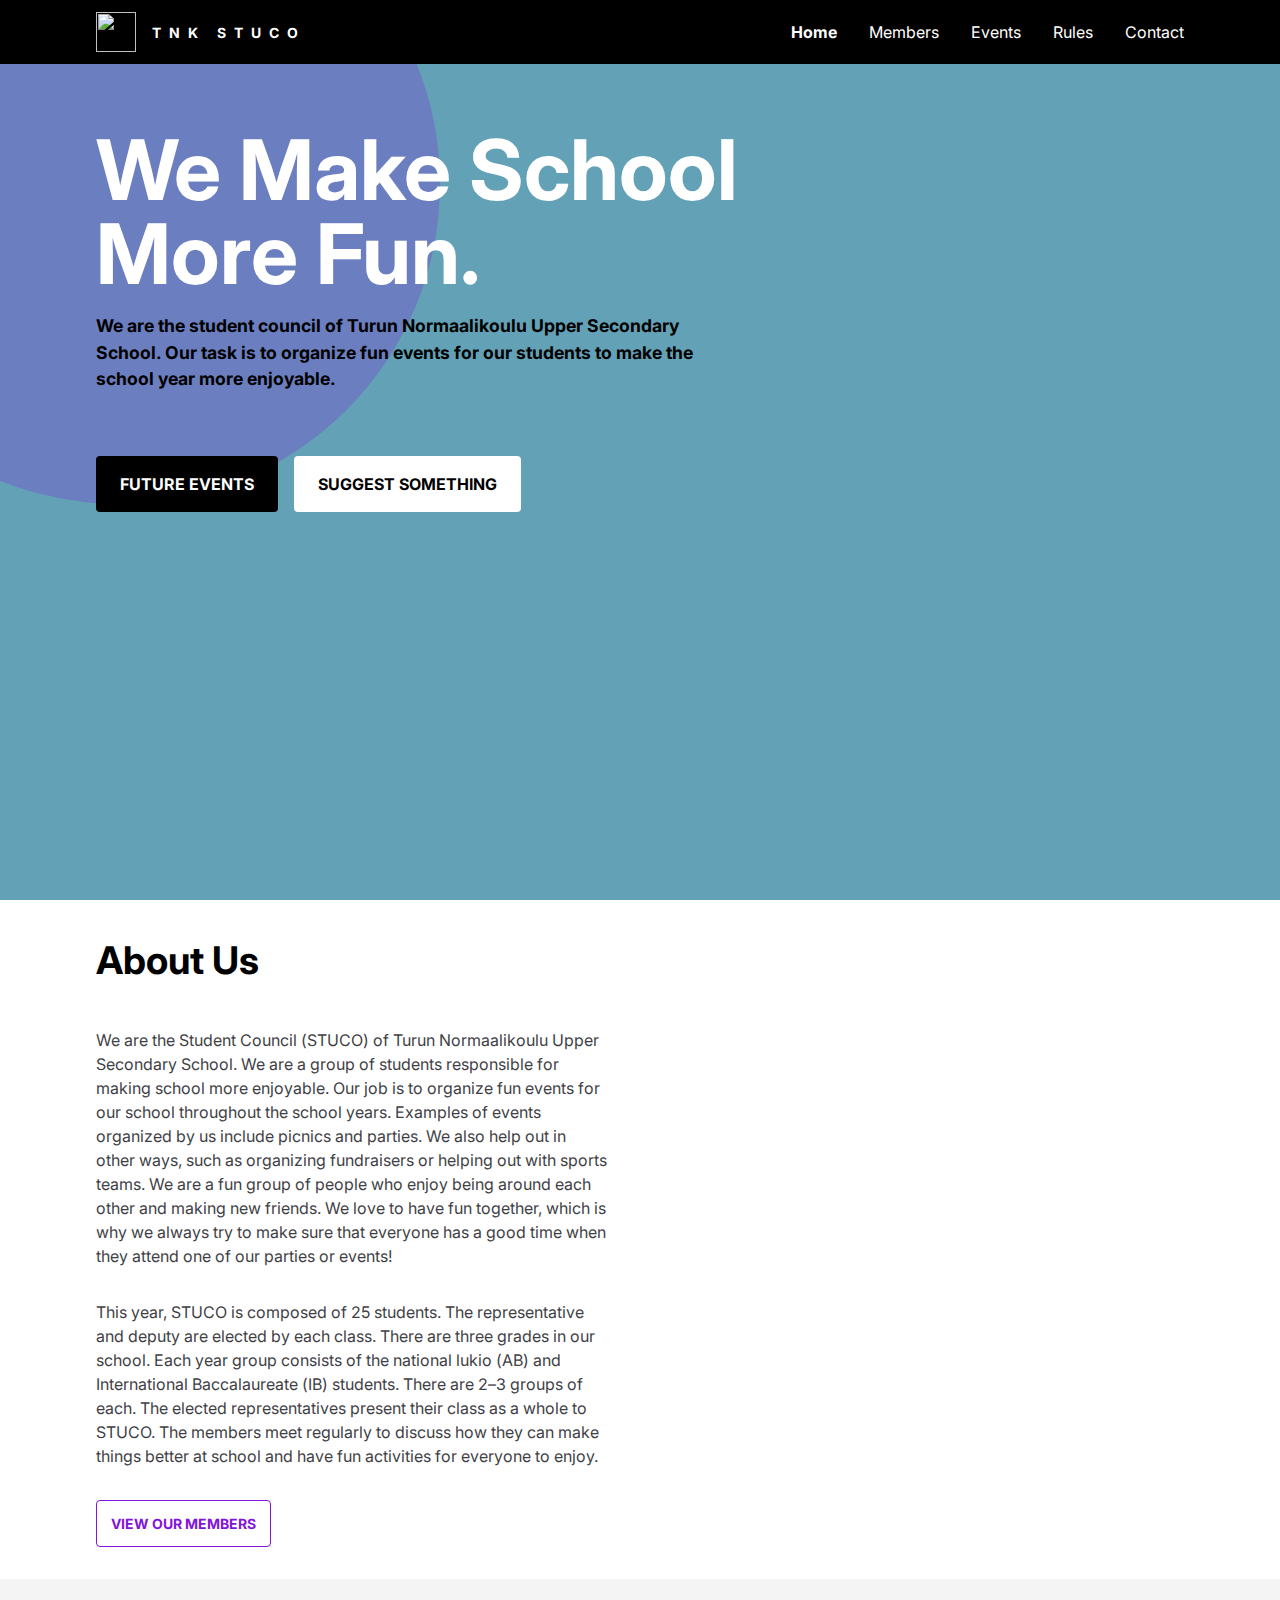
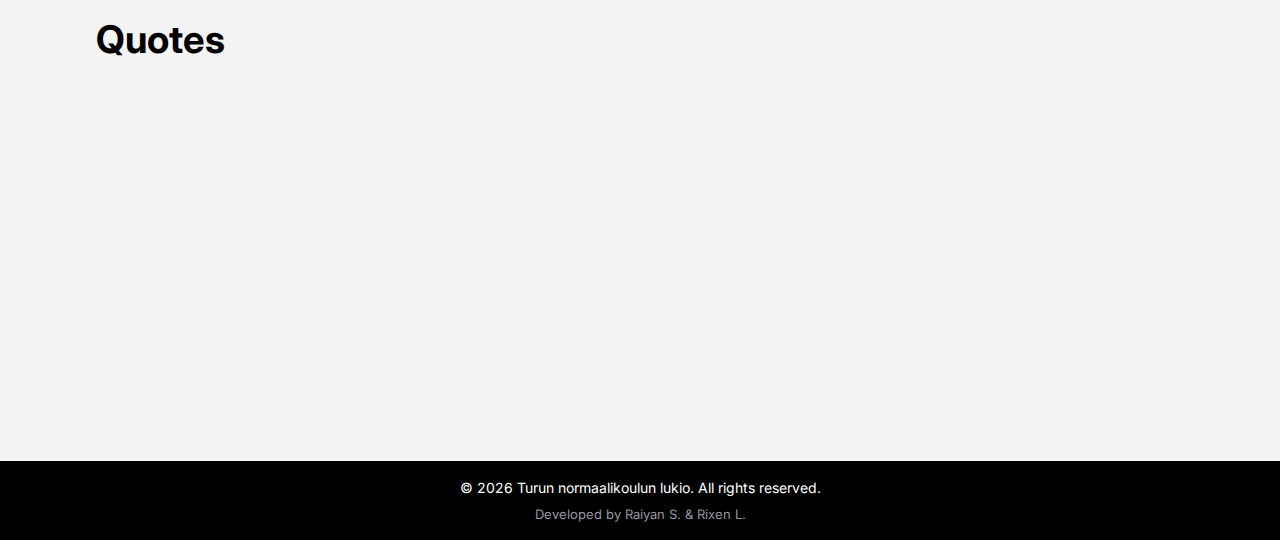
==== index.html @ 32c1a923 "add proper credits" ====
<!DOCTYPE html>
<html lang="en">
  <head>
    <meta charset="UTF-8" />
    <meta http-equiv="X-UA-Compatible" content="IE=edge" />
    <meta name="viewport" content="width=device-width, initial-scale=1.0" />

    <!-- Primary Meta Tags -->
    <title>Home | TNK STUCO</title>
    <meta name="title" content="Home | TNK STUCO" />
    <meta
      name="description"
      content="This is the official website of the student council of Turun normaalikoulu. Here we showcase upcoming events in the school, the members of STUCO, and the entire school as a whole."
    />
    <meta
      name="keywords"
      content="TNK, TNK STUCO, Turun Normaalikoulu, Turun Normaalikoulu STUCO, STUCO, TNK OPKH, TNK STUCO website, TNK website, Turun Normaalikoulu website"
    />

    <!-- Open Graph / Facebook -->
    <meta property="og:type" content="website" />
    <meta property="og:url" content="https://tnk-stuco.netlify.app/" />
    <meta property="og:title" content="Home | TNK STUCO" />
    <meta
      property="og:description"
      content="This is the official website of the student council of Turun normaalikoulu. Here we showcase upcoming events in the school, the members of STUCO, and the entire school as a whole."
    />
    <meta property="og:image" content="/img/hero-background.jpg" />

    <!-- Twitter -->
    <meta property="twitter:card" content="summary_large_image" />
    <meta property="twitter:url" content="https://tnk-stuco.netlify.app/" />
    <meta property="twitter:title" content="Home | TNK STUCO" />
    <meta
      property="twitter:description"
      content="This is the official website of the student council of Turun normaalikoulu. Here we showcase upcoming events in the school, the members of STUCO, and the entire school as a whole."
    />
    <meta property="twitter:image" content="/img/hero-background.jpg" />

    <!-- CSS -->
    <link rel="stylesheet" href="css/stylesheets.css" />

    <!-- Google Font -->
    <link rel="preconnect" href="https://fonts.googleapis.com" />
    <link rel="preconnect" href="https://fonts.gstatic.com" crossorigin />
    <link
      href="https://fonts.googleapis.com/css2?family=Inter:wght@400;700&display=swap"
      rel="stylesheet"
    />

    <!-- JS -->
    <script src="js/script.js" defer></script>
    <script src="js/quotes.js" defer></script>

    <!-- Favicon -->
    <link
      rel="icon"
      href="./img/tnk-logo-light.svg"
      media="(prefers-color-scheme:no-preference)"
    />
    <link
      rel="icon"
      href="./img/tnk-logo.svg"
      media="(prefers-color-scheme:dark)"
    />
    <link
      rel="icon"
      href="/./img/tnk-logo-light.svg"
      media="(prefers-color-scheme:light)"
    />

    <!-- AOS -->
    <link
      rel="preload"
      href="https://unpkg.com/aos@2.3.1/dist/aos.css"
      as="style"
      onload="this.onload=null;this.rel='stylesheet'"
    />
    <noscript>
      <link rel="stylesheet" href="https://unpkg.com/aos@2.3.1/dist/aos.css" />
    </noscript>
  </head>

  <body data-mobile-nav-expanded="false">
    <header class="header">
      <div class="container">
        <div class="header-container">
          <a class="header__logo" href="index.html" aria-label="Home">
            <img
              src="./img/tnk-logo.svg"
              alt=""
              height="40"
              width="40"
              aria-hidden="true"
            />
            TNK STUCO
          </a>
          <nav
            id="primary-nav"
            class="primary-nav"
            aria-label="primary navigation"
          >
            <ul>
              <li>
                <a
                  href="index.html"
                  class="primary-nav__link primary-nav__link--active"
                  aria-current="page"
                  >Home</a
                >
              </li>
              <li>
                <a href="member.html" class="primary-nav__link">Members</a>
              </li>
              <li><a href="event.html" class="primary-nav__link">Events</a></li>
              <li><a href="rule.html" class="primary-nav__link">Rules</a></li>
              <li>
                <a href="contact.html" class="primary-nav__link">Contact</a>
              </li>
            </ul>
          </nav>
          <button
            class="mobile-nav-button"
            id="mobile-nav-button"
            aria-controls="mobile-nav"
            aria-expanded="false"
            tabindex="0"
          >
            <span class="sr-only">Menu</span>
            <img
              src="./img/icons/ic_menu.svg"
              alt=""
              class="mobile-nav-button__open"
              aria-hidden="true"
            />
            <img
              src="./img/icons/ic_close.svg"
              alt=""
              class="mobile-nav-button__close"
              aria-hidden="true"
            />
          </button>
        </div>
      </div>
      <nav
        data-state="closed"
        id="mobile-nav"
        class="mobile-nav"
        aria-label="mobile navigation"
      >
        <div class="container">
          <ul>
            <li>
              <a
                href="index.html"
                class="mobile-nav__link mobile-nav__link--active"
                aria-current="page"
                >Home</a
              >
            </li>
            <li><a href="member.html" class="mobile-nav__link">Members</a></li>
            <li><a href="event.html" class="mobile-nav__link">Events</a></li>
            <li><a href="rule.html" class="mobile-nav__link">Rules</a></li>
            <li><a href="contact.html" class="mobile-nav__link">Contact</a></li>
          </ul>
        </div>
      </nav>
    </header>

    <main class="main">
      <section class="hero-section | section--large">
        <div class="container">
          <div class="hero-container">
            <h1 class="hero__heading">We Make School More Fun.</h1>
            <p class="hero__description">
              We are the student council of Turun Normaalikoulu Upper Secondary
              School. Our task is to organize fun events for our students to
              make the school year more enjoyable.
            </p>
            <div class="hero__cta">
              <a
                href="event.html"
                class="hero__cta-link | button button--large button--neutral-primary"
                >Future Events</a
              ><a
                href="contact.html"
                class="hero__cta-link | button button--large button--neutral-tertiary"
                >Suggest Something</a
              >
            </div>
          </div>
        </div>
      </section>
      <section class="about-section">
        <div class="container">
          <div class="about__container">
            <h2 class="section-heading">About Us</h2>
            <div class="about__content">
              <div class="about__text">
                <p class="about__paragraph">
                  We are the Student Council (STUCO) of Turun Normaalikoulu
                  Upper Secondary School. We are a group of students responsible
                  for making school more enjoyable. Our job is to organize fun
                  events for our school throughout the school years. Examples of
                  events organized by us include picnics and parties. We also
                  help out in other ways, such as organizing fundraisers or
                  helping out with sports teams. We are a fun group of people
                  who enjoy being around each other and making new friends. We
                  love to have fun together, which is why we always try to make
                  sure that everyone has a good time when they attend one of our
                  parties or events!
                </p>
                <p class="about__paragraph">
                  This year, STUCO is composed of 25 students. The
                  representative and deputy are elected by each class. There are
                  three grades in our school. Each year group consists of the
                  national lukio (AB) and International Baccalaureate (IB)
                  students. There are 2–3 groups of each. The elected
                  representatives present their class as a whole to STUCO. The
                  members meet regularly to discuss how they can make things
                  better at school and have fun activities for everyone to
                  enjoy.
                </p>
                <a
                  href="member.html"
                  class="about__link | button button--accent-secondary button--small button--accent-slide-hover button--accent-stroke"
                  >View Our Members</a
                >
              </div>
              <div class="about__image-container" data-aos="fade-up">
                <img
                  class="about__image"
                  src="./img/about-us-photo.jpeg"
                  alt="Some of the STUCO members in the school auditorium"
                />
              </div>
            </div>
          </div>
        </div>
      </section>
      <section class="quotes-section">
        <div class="container">
          <div class="quotes-container">
            <h2 class="section-heading">Quotes</h2>
            <div id="quote-card-container" class="quotes-card-container">
              <!-- Quote Template -->
              <template id="quote-card-template">
                <blockquote
                  id="quote-card"
                  class="quote-card | card"
                  data-aos="fade-up"
                >
                  <p id="quote-content"></p>
                  <cite id="quote-cite" class="quote-cite"></cite>
                </blockquote>
              </template>
            </div>
          </div>
        </div>
      </section>
    </main>

    <footer class="footer">
      <div class="container">
        <div class="footer-container">
          <p id="copyright-text" class="copyright-text">
            © 2022 Turun normaalikoulun lukio. All rights reserved.
          </p>
          <p class="credits-text">Developed by Raiyan S. &amp; Rixen L.</p>
        </div>
      </div>
    </footer>

    <script src="https://unpkg.com/aos@2.3.1/dist/aos.js"></script>
    <script>
      AOS.init({ once: true });
    </script>
  </body>
</html>
---- css/stylesheets.css ----
@charset "UTF-8";
*,
*::before,
*::after {
  box-sizing: border-box;
  margin: 0;
  padding: 0;
}

ul[role=list],
ol[role=list] {
  list-style: none;
}

html:focus-within {
  scroll-behavior: smooth;
}

body {
  min-height: 100vh;
  text-rendering: optimizeSpeed;
  line-height: 1.5;
}

a:not([class]) {
  -webkit-text-decoration-skip: ink;
          text-decoration-skip-ink: auto;
}

img,
picture {
  max-width: 100%;
  display: block;
}

input,
button,
textarea,
select {
  font: inherit;
}

@media (prefers-reduced-motion: reduce) {
  html:focus-within {
    scroll-behavior: auto;
  }
  *,
*::before,
*::after {
    -webkit-animation-duration: 0.01ms !important;
            animation-duration: 0.01ms !important;
    -webkit-animation-iteration-count: 1 !important;
            animation-iteration-count: 1 !important;
    transition-duration: 0.01ms !important;
    scroll-behavior: auto !important;
  }
}
@-webkit-keyframes slidein {
  from {
    transform: translateX(-100%);
  }
  to {
    transform: translateX(0%);
  }
}
@keyframes slidein {
  from {
    transform: translateX(-100%);
  }
  to {
    transform: translateX(0%);
  }
}
@-webkit-keyframes slideout {
  from {
    transform: translateX(0%);
  }
  to {
    transform: translateX(-100%);
  }
}
@keyframes slideout {
  from {
    transform: translateX(0%);
  }
  to {
    transform: translateX(-100%);
  }
}
.sr-only {
  position: absolute;
  width: 1px;
  height: 1px;
  padding: 0;
  margin: -1px;
  overflow: hidden;
  clip: rect(0, 0, 0, 0);
  white-space: nowrap;
  border-width: 0;
}

.button {
  font-weight: 700;
  text-transform: uppercase;
  border-radius: 4px;
  transition: background-color 200ms, color 200ms, box-shadow 200ms ease-in-out;
}

.button--neutral-primary {
  background-color: hsl(0deg, 0%, 0%);
  color: hsl(0deg, 0%, 100%);
}
.button--neutral-primary:hover {
  background-color: #1a1a1a;
}

.button--neutral-secondary {
  background-color: hsl(240deg, 6%, 90%);
  color: hsl(0deg, 0%, 0%);
}
.button--neutral-secondary:hover {
  background-color: #c9c9cf;
}

.button--neutral-tertiary {
  background-color: hsl(0deg, 0%, 100%);
  color: hsl(0deg, 0%, 0%);
}
.button--neutral-tertiary:hover {
  background-color: #e6e6e6;
}

.button--accent-primary {
  background-color: hsl(273deg, 83%, 47%);
  color: hsl(0deg, 0%, 100%);
}
.button--accent-primary:hover {
  background-color: #6610ad;
}

.button--accent-secondary {
  background-color: hsl(0deg, 0%, 100%);
  color: hsl(273deg, 83%, 47%);
}
.button--accent-secondary:hover {
  background-color: hsl(273deg, 83%, 47%);
  color: hsl(0deg, 0%, 100%);
}

.button--large {
  font-size: 1rem;
  padding: 1em 1.5em;
}

.button--small {
  font-size: 0.875rem;
  padding: 0.875em 1em;
}

.button--accent-slide-hover {
  box-shadow: inset 0 0 0 0 hsl(273deg, 83%, 47%);
}
.button--accent-slide-hover:hover {
  background-color: unset;
  box-shadow: inset 12rem 0 0 0 hsl(273deg, 83%, 47%);
}

.button--neutral-stroke {
  border: 1px solid hsl(240deg, 6%, 90%);
}

.button--accent-stroke {
  border: 1px solid hsl(273deg, 83%, 47%);
}

.link {
  color: hsl(194deg, 100%, 25%);
  transition: color 200ms;
}
.link:hover, .link:focus {
  color: #002733;
  text-decoration: underline;
}

.card {
  background-color: hsl(0deg, 0%, 100%);
  border: 1px solid hsl(240deg, 6%, 90%);
  padding: 1rem;
  border-radius: 4px;
}

body {
  display: flex;
  flex-direction: column;
  font-family: "Inter", sans-serif;
}

a {
  text-decoration: none;
  color: unset;
  font-size: 1rem;
}

h1 {
  font-size: clamp(1.95rem, 2.63vw + 1.43rem, 3.8rem);
}

section {
  padding-block: 2em;
}

p {
  font-size: clamp(1rem, 0.18vw + 0.96rem, 1.13rem);
}

.container {
  height: inherit;
  width: min(85%, 1280px);
  margin-inline: auto;
}

.page-heading {
  font-size: clamp(1.95rem, 2.63vw + 1.43rem, 3.8rem);
}

.page-subtitle {
  margin-top: 1rem;
  color: hsl(240deg, 5%, 26%);
  max-width: 50ch;
}

.section-heading {
  margin-bottom: 1em;
  font-size: clamp(1.56rem, 1.38vw + 1.29rem, 2.53rem);
}

.section--large {
  padding-block: 4em;
}

.iframe-container {
  min-height: 100vh;
  width: 100%;
  overflow-x: auto;
}

.iframe {
  width: 100%;
  height: 100vh;
  border: 1px solid hsl(240deg, 6%, 90%);
  border-radius: 4px;
}
.iframe--min-width {
  min-width: 36rem;
}

.header {
  background-color: hsl(0deg, 0%, 0%);
  color: hsl(0deg, 0%, 100%);
  height: 64px;
  position: relative;
}

.header-container {
  height: inherit;
  display: flex;
  justify-content: space-between;
  align-items: center;
}

.header__logo {
  display: flex;
  flex-direction: row;
  gap: 1rem;
  align-items: center;
  font-weight: 700;
  font-size: 0.875rem;
  letter-spacing: 0.5rem;
}
.header__logo img {
  width: 2.5rem;
}

.primary-nav > ul {
  display: flex;
  flex-direction: row;
  gap: 2em;
  list-style: none;
}
.primary-nav > ul .primary-nav__link {
  font-size: 1rem;
}
.primary-nav > ul .primary-nav__link--active {
  font-weight: 700;
}

.mobile-nav-button {
  all: unset;
  display: none;
  padding: 0.25rem;
  justify-content: center;
  align-items: center;
  border-radius: 4px;
  cursor: pointer;
}
.mobile-nav-button img {
  width: 2rem;
  height: 2rem;
}
.mobile-nav-button:hover, .mobile-nav-button:focus {
  background-color: hsla(0deg, 0%, 100%, 0.2);
}

.mobile-nav {
  width: 100%;
  position: absolute;
  left: 0;
  top: 64px;
  z-index: 100;
  background-color: hsl(0deg, 0%, 100%);
  transform: translateX(-100%);
  display: none;
  padding-block: 2rem;
}

.mobile-nav ul {
  display: flex;
  flex-direction: column;
  gap: 2em;
  height: calc(100vh - 64px);
  list-style: none;
  color: hsl(0deg, 0%, 0%);
}
.mobile-nav ul a {
  font-size: clamp(1.56rem, 1.38vw + 1.29rem, 2.53rem);
}
.mobile-nav ul a.mobile-nav__link--active {
  font-weight: 700;
}
.mobile-nav ul a:hover {
  color: hsl(273deg, 83%, 47%);
}

.hero-section {
  background: hsl(194deg, 36%, 55%) url("/img/hero-background.webp") center/cover no-repeat;
  min-height: calc(100vh - 64px);
  position: relative;
  overflow: hidden;
}
.hero-section::before {
  content: "";
  width: max(50%, 600px);
  background-color: hsla(273deg, 83%, 47%, 0.25);
  aspect-ratio: 1/1;
  border-radius: 100%;
  position: absolute;
  inset: -200px;
  z-index: 1;
}
.hero-section * {
  z-index: 10;
  position: relative;
}

.hero__heading {
  max-width: 800px;
  font-size: clamp(2.44rem, 4.65vw + 1.51rem, 5.7rem);
  color: hsl(0deg, 0%, 100%);
  line-height: 1;
}

.hero__description {
  margin-top: 1em;
  font-size: clamp(1rem, 0.18vw + 0.96rem, 1.13rem);
  font-weight: 700;
  max-width: 50ch;
}

.hero__cta {
  display: flex;
  flex-direction: row;
  gap: 1em;
  margin-top: 4em;
  flex-wrap: wrap;
}

.about__content {
  display: flex;
  gap: 4rem;
}
.about__content * {
  flex: 1;
}

.about__paragraph {
  font-size: 1rem;
  color: hsl(240deg, 5%, 26%);
  margin-bottom: 2rem;
}

.about__link {
  display: inline-block;
}

.about__image {
  width: 100%;
  height: 100%;
  -o-object-fit: cover;
     object-fit: cover;
  border-radius: 4px;
  max-height: 30rem;
}

.quotes-section {
  background-color: hsl(240deg, 5%, 96%);
}

.quotes-card-container {
  display: grid;
  gap: 1rem;
  grid-template-columns: repeat(auto-fill, minmax(280px, 1fr));
}

.quote-card {
  display: flex;
  flex-direction: column;
  gap: 2rem;
}
.quote-card p::before {
  content: "“";
}
.quote-card p::after {
  content: "”";
}

.quote-cite {
  display: block;
  margin-top: auto;
  font-size: 0.875rem;
  font-weight: 700;
  color: hsl(273deg, 83%, 47%);
  font-style: normal;
}
.quote-cite::before {
  content: "–";
  margin-right: 4px;
}

.footer {
  margin-top: auto;
  padding: 1rem 0;
  background-color: hsl(0deg, 0%, 0%);
  text-align: center;
}
.footer .copyright-text {
  font-size: 0.875rem;
  color: hsl(0deg, 0%, 100%);
}
.footer .credits-text {
  margin-top: 0.5em;
  font-size: 0.8125rem;
  color: #9797a1;
}

.member-card-container {
  display: flex;
  flex-direction: row;
  gap: 1rem;
  flex-wrap: wrap;
}

.member-card {
  display: flex;
  flex-direction: column;
  gap: 2rem;
  flex-basis: 250px;
  flex-grow: 1;
}
.member-card__top .member-card-role {
  padding: 0.5rem 1rem;
  background-color: #ecdafc;
  font-weight: 700;
  color: hsl(273deg, 83%, 47%);
  font-size: 0.8125rem;
  margin: 1rem -1rem 0 -1rem;
}
.member-card__top .member-card-role:empty {
  display: none;
}
.member-card p {
  margin-top: 0.5rem;
  font-size: 1rem;
}
.member-card__bottom {
  display: flex;
  flex-direction: column;
  gap: 1rem;
  margin-top: auto;
}
.member-card__link {
  display: flex;
  flex-direction: column;
  gap: 0.5rem;
  align-items: flex-start;
}
.member-card__link span {
  font-size: 0.8125rem;
  color: hsl(240deg, 5%, 26%);
}
.member-card__link a {
  font-size: 1rem;
}

.contact-links-container {
  display: flex;
  flex-direction: column;
  gap: 1rem;
}

.contact-link {
  display: flex;
  flex-direction: row;
  gap: 1rem;
  align-items: center;
}
.contact-link a {
  font-size: 1rem;
}

@media only screen and (max-width: 1024px) {
  .about__content {
    display: flex;
    flex-direction: column;
    gap: 2rem;
  }
}
@media only screen and (max-width: 768px) {
  .hero-section::before {
    display: none;
  }
  .primary-nav {
    display: none;
  }
  .mobile-nav-button {
    display: flex;
  }
  .mobile-nav {
    display: block;
  }
  body[data-mobile-nav-expanded=true] {
    overflow: hidden;
  }
  body[data-mobile-nav-expanded=false] {
    overflow: auto;
  }
  body[data-mobile-nav-expanded=true] .mobile-nav-button__open {
    display: none;
  }
  body[data-mobile-nav-expanded=false] .mobile-nav-button__close {
    display: none;
  }
  .mobile-nav {
    display: none;
  }
  .mobile-nav[data-state=opening] {
    -webkit-animation: slidein 500ms ease forwards;
            animation: slidein 500ms ease forwards;
    display: block;
  }
  .mobile-nav[data-state=opened] {
    transform: translateX(0%);
    display: block;
  }
  .mobile-nav[data-state=closing] {
    -webkit-animation: slideout 500ms ease forwards;
            animation: slideout 500ms ease forwards;
    display: block;
  }
  .mobile-nav[data-state=closed] {
    display: none;
  }
  [data-aos-delay] {
    transition-delay: 0ms !important;
  }
}/*# sourceMappingURL=stylesheets.css.map */
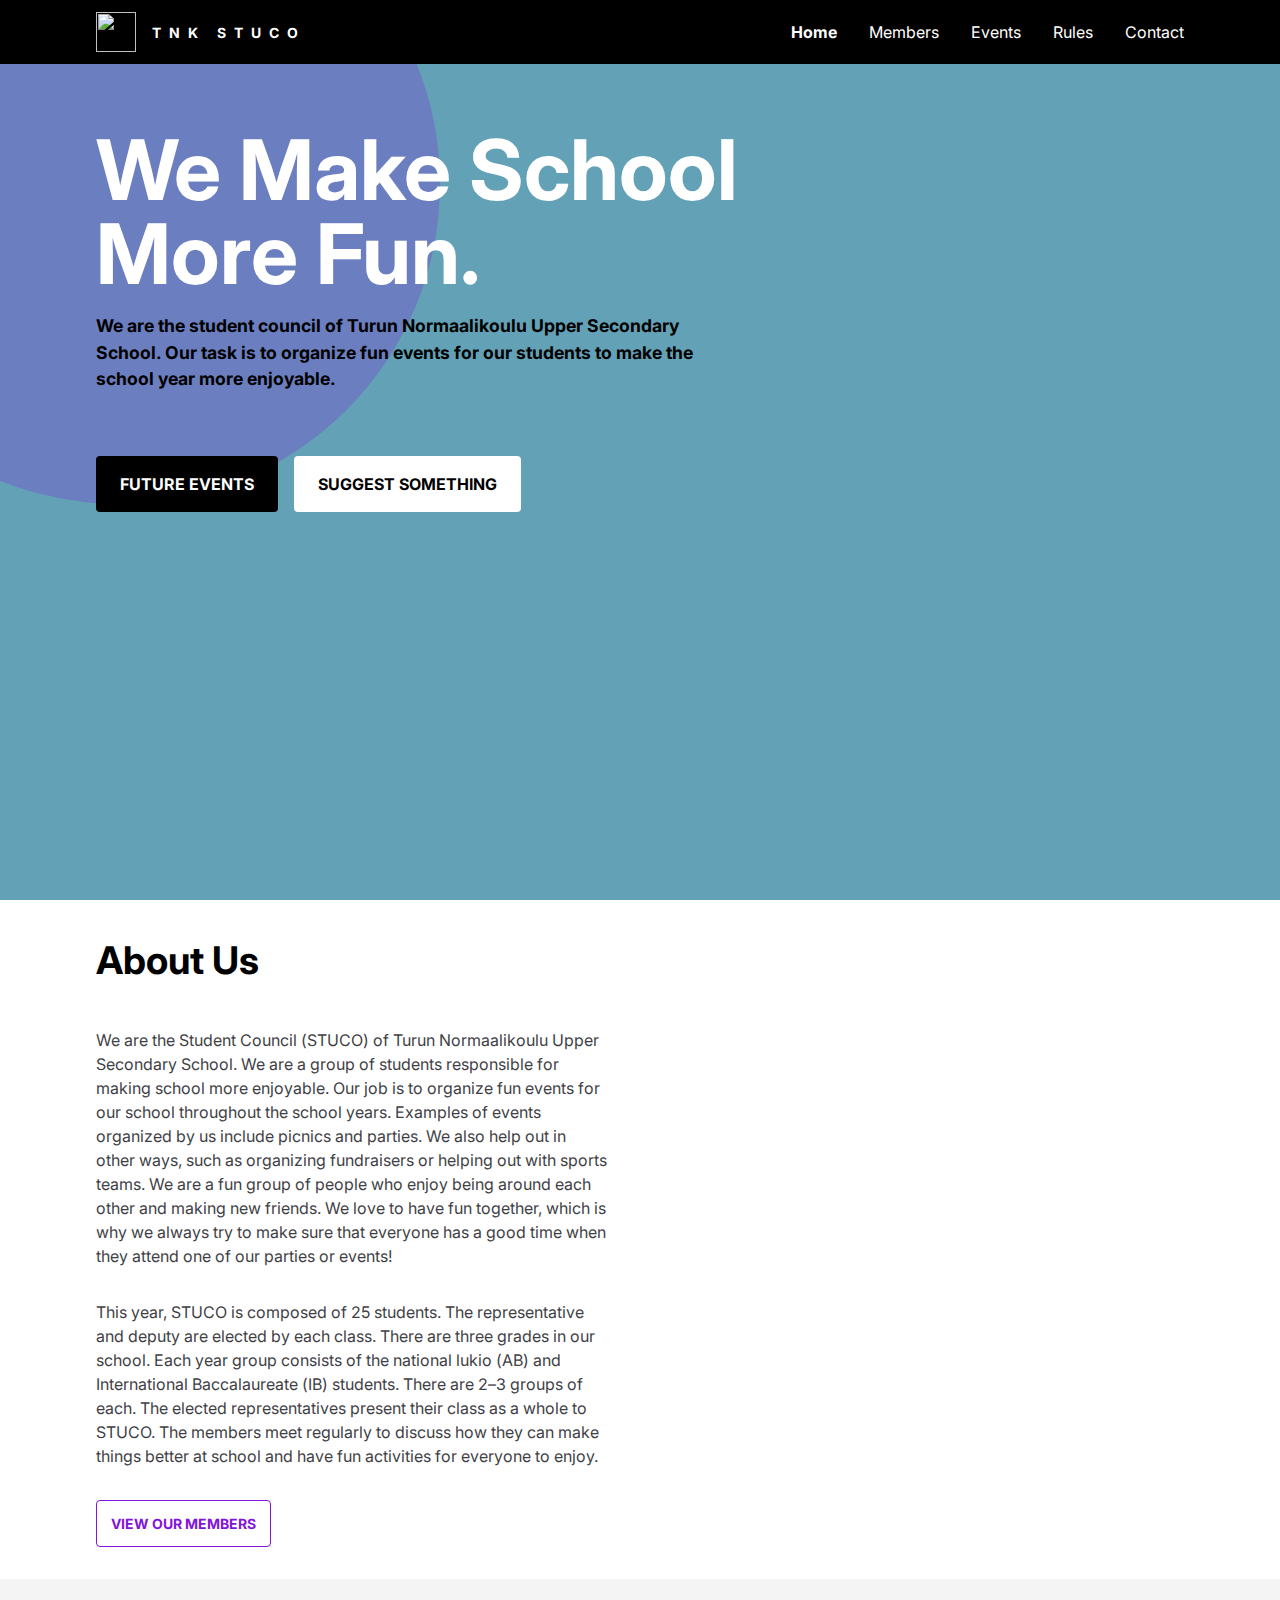
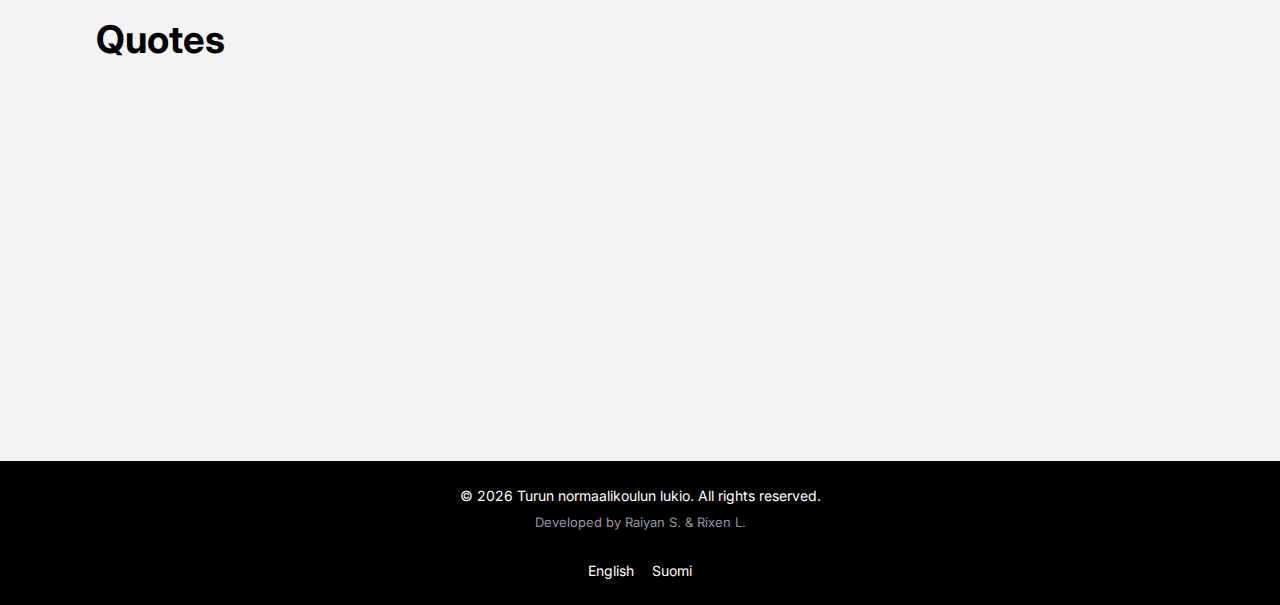
==== commit b440d8f8: "implement lang switch" ====
--- a/index.html
+++ b/index.html
@@ -93,7 +93,7 @@
               width="40"
               aria-hidden="true"
             />
-            TNK STUCO
+            <span data-locale-id="common-name">TNK STUCO</span>
           </a>
           <nav
             id="primary-nav"
@@ -106,16 +106,41 @@
                   href="index.html"
                   class="primary-nav__link primary-nav__link--active"
                   aria-current="page"
+                  data-locale-id="common-header-home"
                   >Home</a
                 >
               </li>
               <li>
-                <a href="member.html" class="primary-nav__link">Members</a>
-              </li>
-              <li><a href="event.html" class="primary-nav__link">Events</a></li>
-              <li><a href="rule.html" class="primary-nav__link">Rules</a></li>
-              <li>
-                <a href="contact.html" class="primary-nav__link">Contact</a>
+                <a
+                  href="member.html"
+                  class="primary-nav__link"
+                  data-locale-id="common-header-members"
+                  >Members</a
+                >
+              </li>
+              <li>
+                <a
+                  href="event.html"
+                  class="primary-nav__link"
+                  data-locale-id="common-header-events"
+                  >Events</a
+                >
+              </li>
+              <li>
+                <a
+                  href="rule.html"
+                  class="primary-nav__link"
+                  data-locale-id="common-header-rules"
+                  >Rules</a
+                >
+              </li>
+              <li>
+                <a
+                  href="contact.html"
+                  class="primary-nav__link"
+                  data-locale-id="common-header-contact"
+                  >Contact</a
+                >
               </li>
             </ul>
           </nav>
@@ -267,6 +292,22 @@
             © 2022 Turun normaalikoulun lukio. All rights reserved.
           </p>
           <p class="credits-text">Developed by Raiyan S. &amp; Rixen L.</p>
+          <div class="translation-buttons">
+            <button
+              id="en-button"
+              class="translation-button | link"
+              aria-label="translate to english"
+            >
+              English
+            </button>
+            <button
+              id="fi-button"
+              class="translation-button | link"
+              aria-label="käännä suomeksi"
+            >
+              Suomi
+            </button>
+          </div>
         </div>
       </div>
     </footer>
--- a/css/stylesheets.css
+++ b/css/stylesheets.css
@@ -45,22 +45,12 @@
     scroll-behavior: auto;
   }
   *,
-*::before,
-*::after {
-    -webkit-animation-duration: 0.01ms !important;
-            animation-duration: 0.01ms !important;
-    -webkit-animation-iteration-count: 1 !important;
-            animation-iteration-count: 1 !important;
+  *::before,
+  *::after {
+    animation-duration: 0.01ms !important;
+    animation-iteration-count: 1 !important;
     transition-duration: 0.01ms !important;
     scroll-behavior: auto !important;
-  }
-}
-@-webkit-keyframes slidein {
-  from {
-    transform: translateX(-100%);
-  }
-  to {
-    transform: translateX(0%);
   }
 }
 @keyframes slidein {
@@ -69,14 +59,6 @@
   }
   to {
     transform: translateX(0%);
-  }
-}
-@-webkit-keyframes slideout {
-  from {
-    transform: translateX(0%);
-  }
-  to {
-    transform: translateX(-100%);
   }
 }
 @keyframes slideout {
@@ -318,6 +300,7 @@
   top: 64px;
   z-index: 100;
   background-color: hsl(0deg, 0%, 100%);
+  transition: transform 500ms;
   transform: translateX(-100%);
   display: none;
   padding-block: 2rem;
@@ -448,7 +431,7 @@
 
 .footer {
   margin-top: auto;
-  padding: 1rem 0;
+  padding: 1.5rem 0;
   background-color: hsl(0deg, 0%, 0%);
   text-align: center;
 }
@@ -460,6 +443,18 @@
   margin-top: 0.5em;
   font-size: 0.8125rem;
   color: #9797a1;
+}
+.footer .translation-buttons {
+  margin-top: 2em;
+  font-size: 0.875rem;
+}
+.footer .translation-button {
+  background: none;
+  margin-inline: 0.5em;
+  color: white;
+  border: none;
+  padding: 0;
+  cursor: pointer;
 }
 
 .member-card-container {
@@ -559,22 +554,15 @@
   body[data-mobile-nav-expanded=false] .mobile-nav-button__close {
     display: none;
   }
-  .mobile-nav {
-    display: none;
-  }
   .mobile-nav[data-state=opening] {
-    -webkit-animation: slidein 500ms ease forwards;
-            animation: slidein 500ms ease forwards;
+    animation: slidein 500ms ease forwards;
     display: block;
   }
   .mobile-nav[data-state=opened] {
     transform: translateX(0%);
-    display: block;
   }
   .mobile-nav[data-state=closing] {
-    -webkit-animation: slideout 500ms ease forwards;
-            animation: slideout 500ms ease forwards;
-    display: block;
+    animation: slideout 500ms ease forwards;
   }
   .mobile-nav[data-state=closed] {
     display: none;
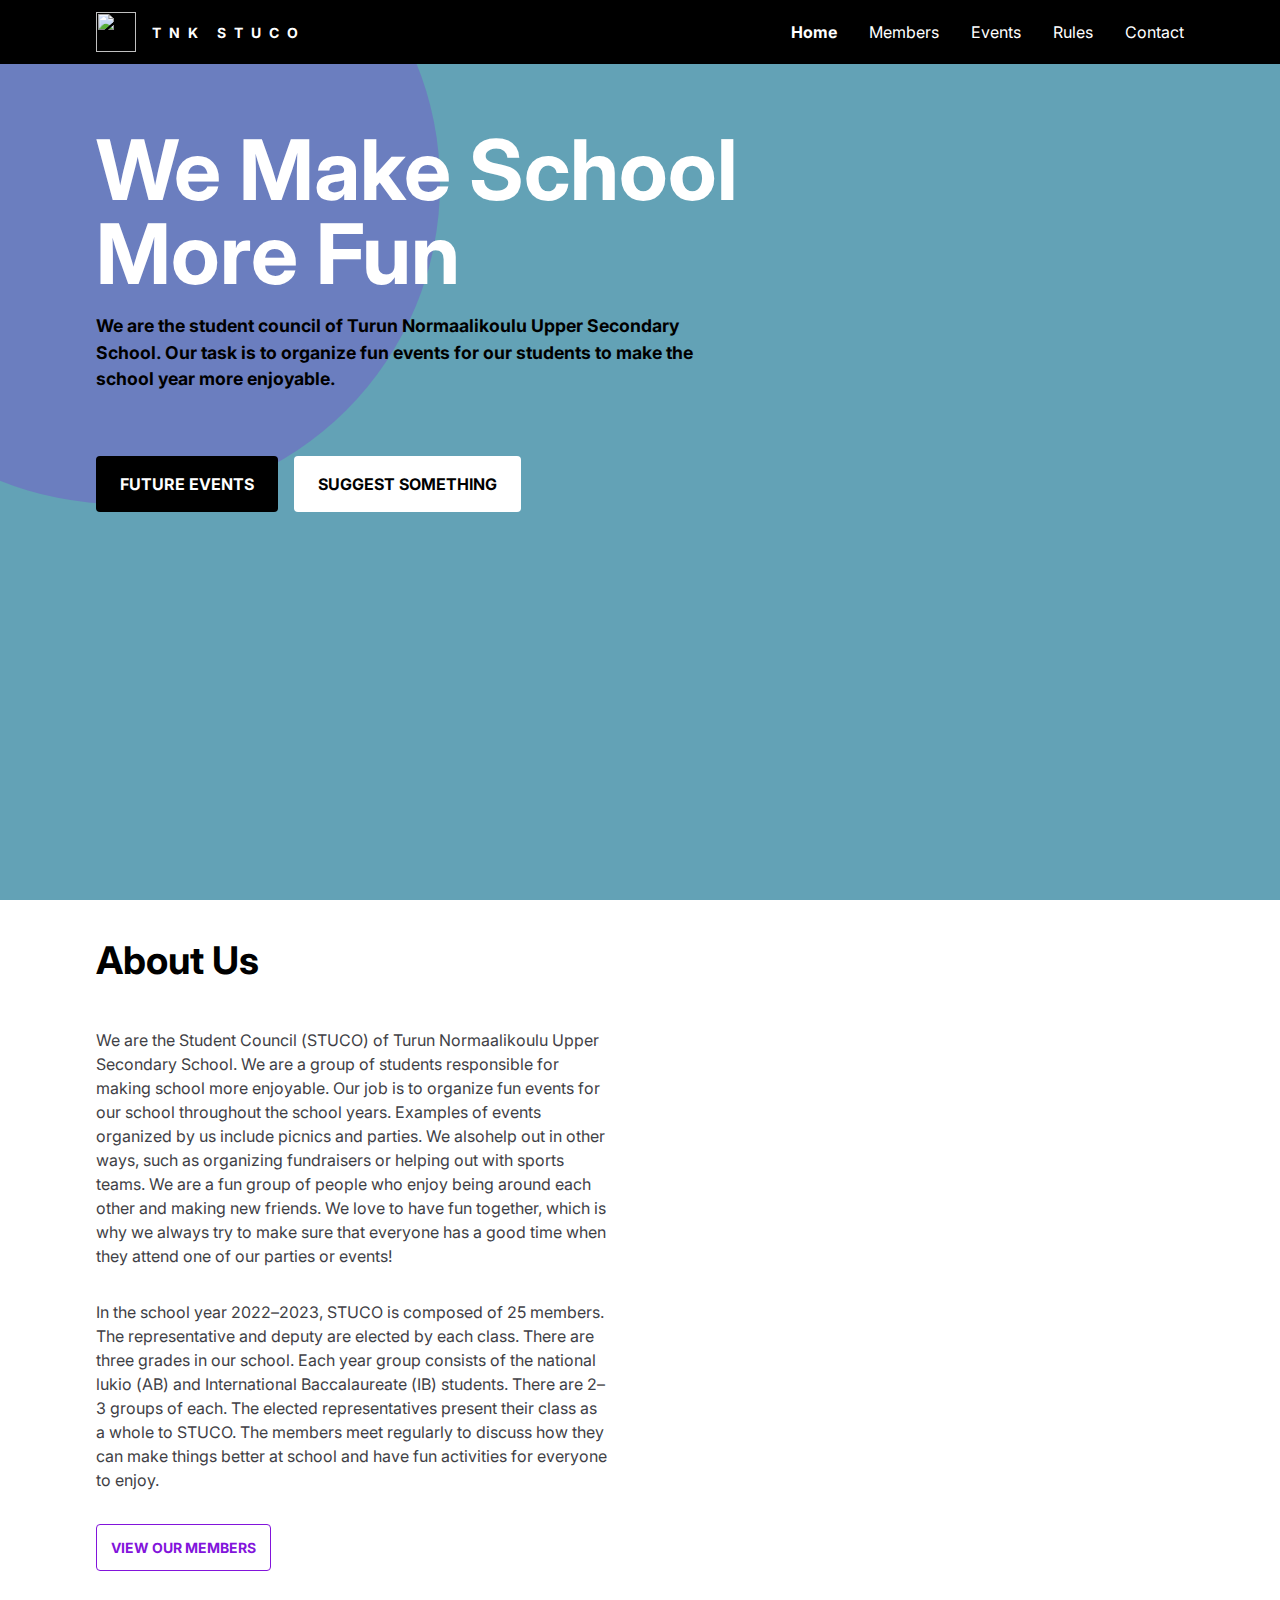
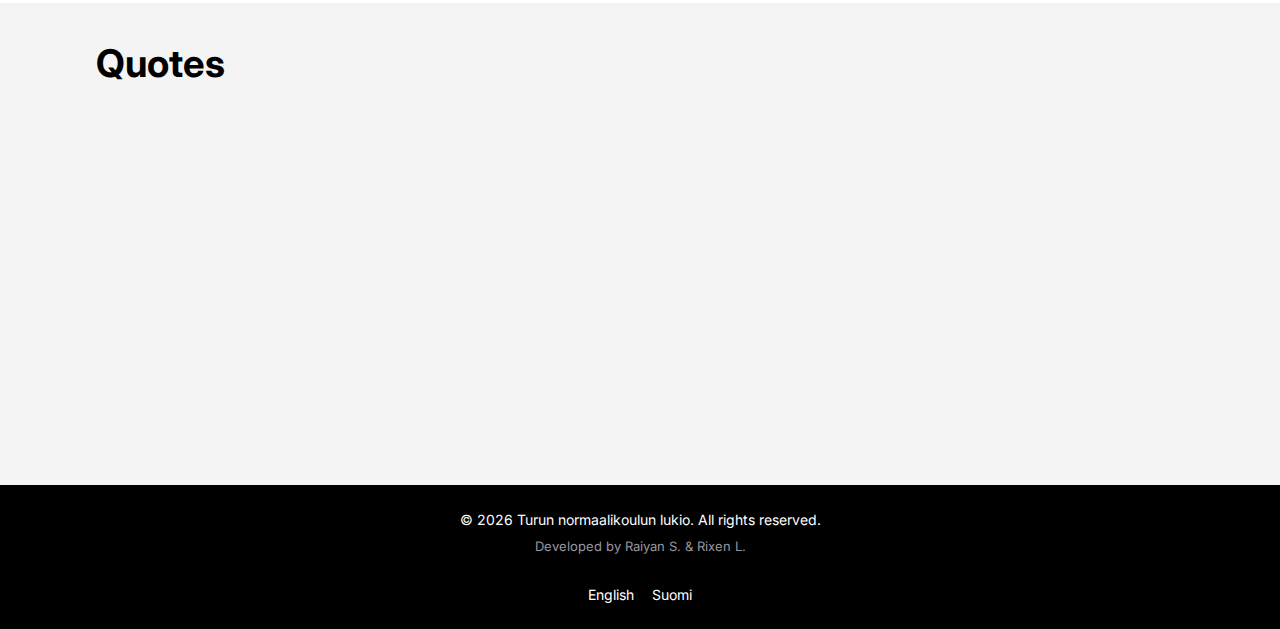
==== commit 49f4f744: "add more translations" ====
--- a/index.html
+++ b/index.html
@@ -106,7 +106,7 @@
                   href="index.html"
                   class="primary-nav__link primary-nav__link--active"
                   aria-current="page"
-                  data-locale-id="common-header-home"
+                  data-locale-id="common-nav-1"
                   >Home</a
                 >
               </li>
@@ -114,7 +114,7 @@
                 <a
                   href="member.html"
                   class="primary-nav__link"
-                  data-locale-id="common-header-members"
+                  data-locale-id="common-nav-2"
                   >Members</a
                 >
               </li>
@@ -122,7 +122,7 @@
                 <a
                   href="event.html"
                   class="primary-nav__link"
-                  data-locale-id="common-header-events"
+                  data-locale-id="common-nav-3"
                   >Events</a
                 >
               </li>
@@ -130,7 +130,7 @@
                 <a
                   href="rule.html"
                   class="primary-nav__link"
-                  data-locale-id="common-header-rules"
+                  data-locale-id="common-nav-4"
                   >Rules</a
                 >
               </li>
@@ -138,7 +138,7 @@
                 <a
                   href="contact.html"
                   class="primary-nav__link"
-                  data-locale-id="common-header-contact"
+                  data-locale-id="common-nav-5"
                   >Contact</a
                 >
               </li>
@@ -180,13 +180,42 @@
                 href="index.html"
                 class="mobile-nav__link mobile-nav__link--active"
                 aria-current="page"
+                data-locale-id="common-nav-1"
                 >Home</a
               >
             </li>
-            <li><a href="member.html" class="mobile-nav__link">Members</a></li>
-            <li><a href="event.html" class="mobile-nav__link">Events</a></li>
-            <li><a href="rule.html" class="mobile-nav__link">Rules</a></li>
-            <li><a href="contact.html" class="mobile-nav__link">Contact</a></li>
+            <li>
+              <a
+                href="member.html"
+                class="mobile-nav__link"
+                data-locale-id="common-nav-2"
+                >Members</a
+              >
+            </li>
+            <li>
+              <a
+                href="event.html"
+                class="mobile-nav__link"
+                data-locale-id="common-nav-3"
+                >Events</a
+              >
+            </li>
+            <li>
+              <a
+                href="rule.html"
+                class="mobile-nav__link"
+                data-locale-id="common-nav-4"
+                >Rules</a
+              >
+            </li>
+            <li>
+              <a
+                href="contact.html"
+                class="mobile-nav__link"
+                data-locale-id="common-nav-5"
+                >Contact</a
+              >
+            </li>
           </ul>
         </div>
       </nav>
@@ -196,8 +225,10 @@
       <section class="hero-section | section--large">
         <div class="container">
           <div class="hero-container">
-            <h1 class="hero__heading">We Make School More Fun.</h1>
-            <p class="hero__description">
+            <h1 class="hero__heading" data-locale-id="index-hero-heading">
+              We Make School More Fun.
+            </h1>
+            <p class="hero__description" data-locale-id="index-hero-desc">
               We are the student council of Turun Normaalikoulu Upper Secondary
               School. Our task is to organize fun events for our students to
               make the school year more enjoyable.
@@ -206,10 +237,12 @@
               <a
                 href="event.html"
                 class="hero__cta-link | button button--large button--neutral-primary"
+                data-locale-id="index-hero-link-1"
                 >Future Events</a
               ><a
                 href="contact.html"
                 class="hero__cta-link | button button--large button--neutral-tertiary"
+                data-locale-id="index-hero-link-2"
                 >Suggest Something</a
               >
             </div>
@@ -219,10 +252,12 @@
       <section class="about-section">
         <div class="container">
           <div class="about__container">
-            <h2 class="section-heading">About Us</h2>
+            <h2 class="section-heading" data-locale-id="index-about-heading">
+              About Us
+            </h2>
             <div class="about__content">
               <div class="about__text">
-                <p class="about__paragraph">
+                <p class="about__paragraph" data-locale-id="index-about-text-1">
                   We are the Student Council (STUCO) of Turun Normaalikoulu
                   Upper Secondary School. We are a group of students responsible
                   for making school more enjoyable. Our job is to organize fun
@@ -235,7 +270,7 @@
                   sure that everyone has a good time when they attend one of our
                   parties or events!
                 </p>
-                <p class="about__paragraph">
+                <p class="about__paragraph" data-locale-id="index-about-text-2">
                   This year, STUCO is composed of 25 students. The
                   representative and deputy are elected by each class. There are
                   three grades in our school. Each year group consists of the
@@ -249,6 +284,7 @@
                 <a
                   href="member.html"
                   class="about__link | button button--accent-secondary button--small button--accent-slide-hover button--accent-stroke"
+                  data-locale-id="index-about-link"
                   >View Our Members</a
                 >
               </div>
@@ -266,7 +302,9 @@
       <section class="quotes-section">
         <div class="container">
           <div class="quotes-container">
-            <h2 class="section-heading">Quotes</h2>
+            <h2 class="section-heading" data-locale-id="index-quotes-heading">
+              Quotes
+            </h2>
             <div id="quote-card-container" class="quotes-card-container">
               <!-- Quote Template -->
               <template id="quote-card-template">
@@ -288,10 +326,16 @@
     <footer class="footer">
       <div class="container">
         <div class="footer-container">
-          <p id="copyright-text" class="copyright-text">
-            © 2022 Turun normaalikoulun lukio. All rights reserved.
+          <p class="copyright-text">
+            ©
+            <span id="copyright-year">2022</span>
+            <span data-locale-id="common-footer-copyright">
+              Turun normaalikoulun lukio. All rights reserved.
+            </span>
           </p>
-          <p class="credits-text">Developed by Raiyan S. &amp; Rixen L.</p>
+          <p class="credits-text" data-locale-id="common-footer-credits">
+            Developed by Raiyan S. &amp; Rixen L.
+          </p>
           <div class="translation-buttons">
             <button
               id="en-button"
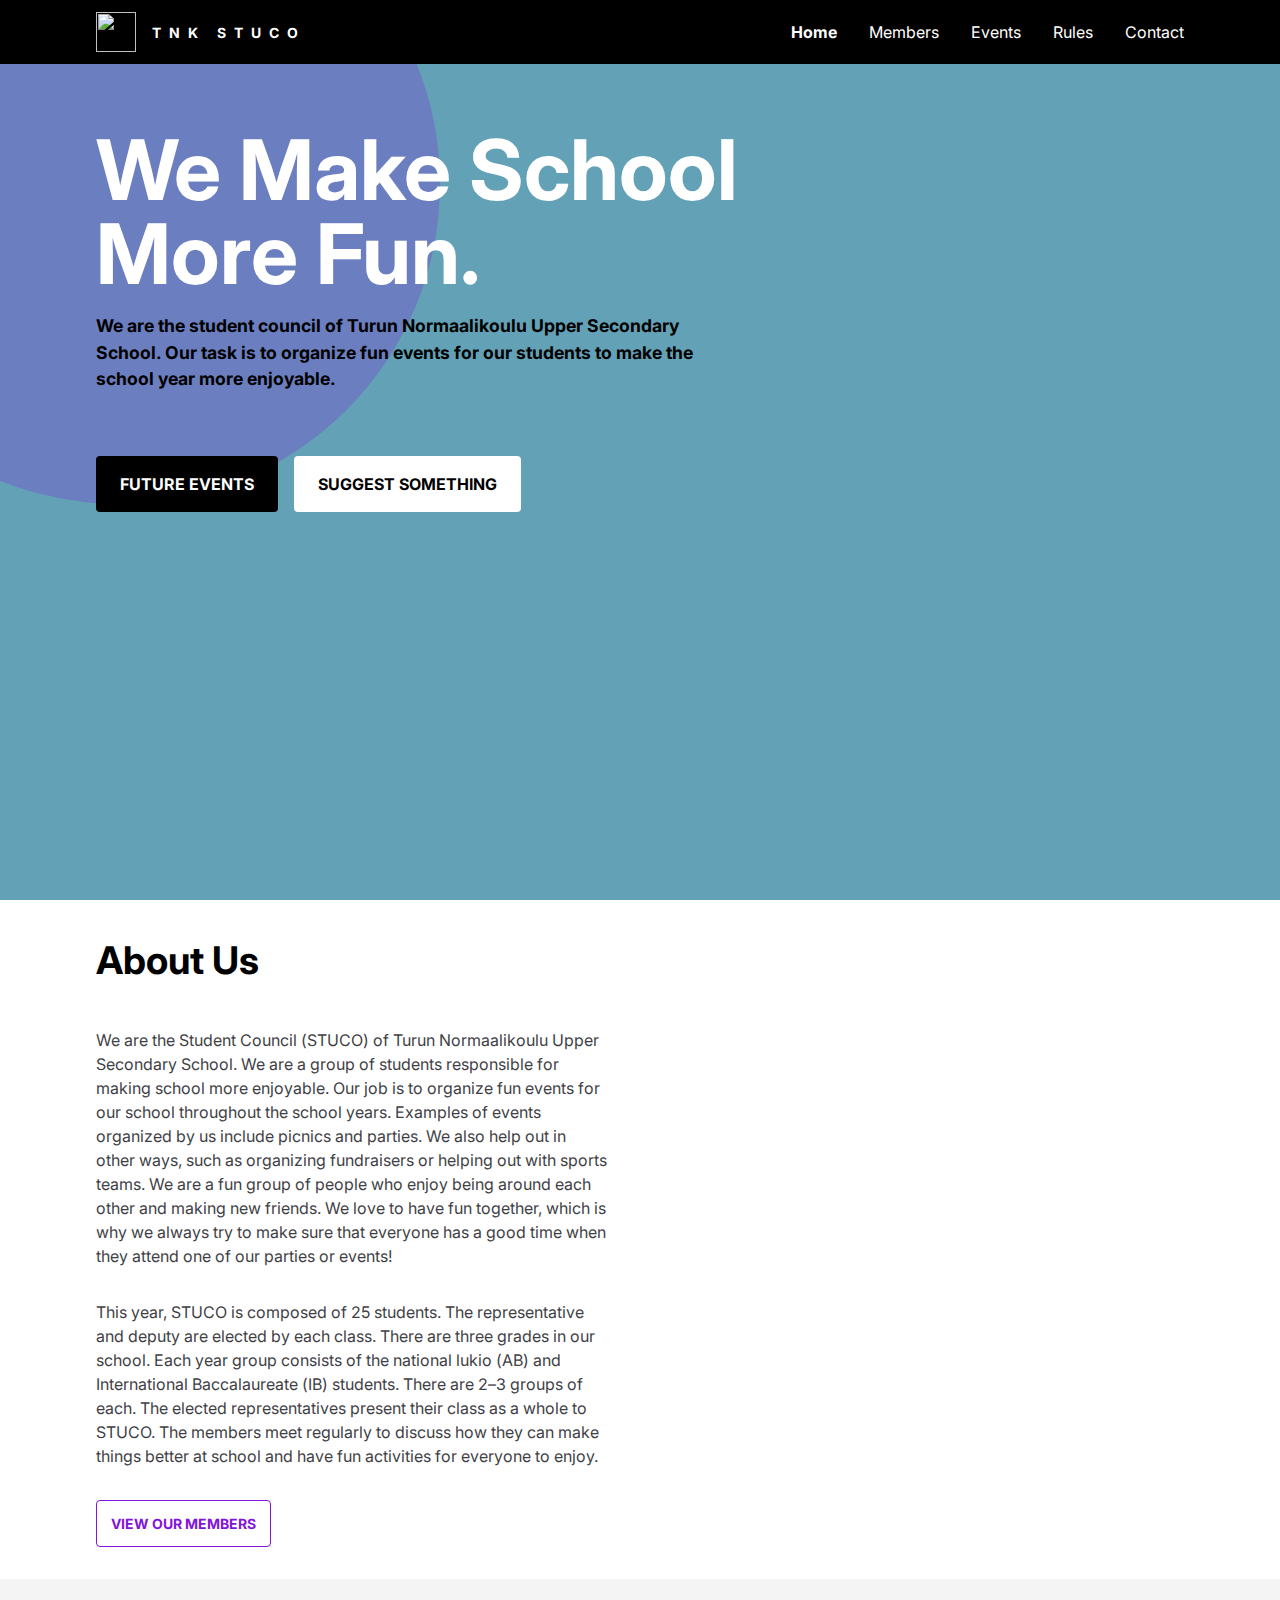
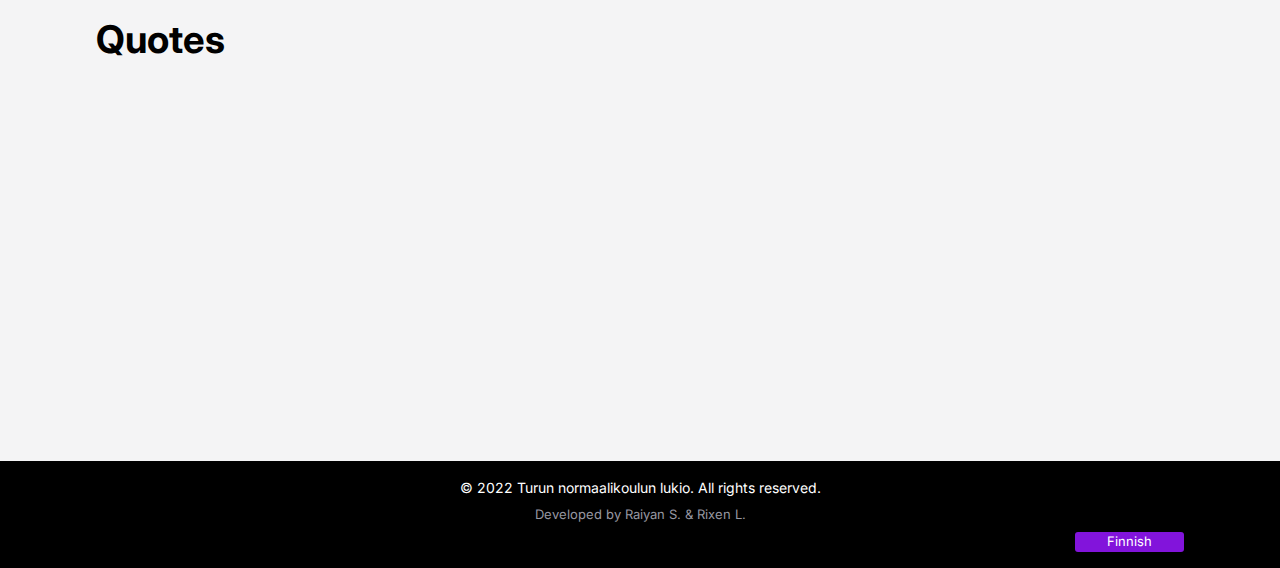
==== commit 54248c6b: "Merge pull request #39 from RixenLama/translate" ====
--- a/index.html
+++ b/index.html
@@ -93,7 +93,7 @@
               width="40"
               aria-hidden="true"
             />
-            <span data-locale-id="common-name">TNK STUCO</span>
+            TNK STUCO
           </a>
           <nav
             id="primary-nav"
@@ -106,41 +106,16 @@
                   href="index.html"
                   class="primary-nav__link primary-nav__link--active"
                   aria-current="page"
-                  data-locale-id="common-nav-1"
                   >Home</a
                 >
               </li>
               <li>
-                <a
-                  href="member.html"
-                  class="primary-nav__link"
-                  data-locale-id="common-nav-2"
-                  >Members</a
-                >
+                <a href="member.html" class="primary-nav__link">Members</a>
               </li>
+              <li><a href="event.html" class="primary-nav__link">Events</a></li>
+              <li><a href="rule.html" class="primary-nav__link">Rules</a></li>
               <li>
-                <a
-                  href="event.html"
-                  class="primary-nav__link"
-                  data-locale-id="common-nav-3"
-                  >Events</a
-                >
-              </li>
-              <li>
-                <a
-                  href="rule.html"
-                  class="primary-nav__link"
-                  data-locale-id="common-nav-4"
-                  >Rules</a
-                >
-              </li>
-              <li>
-                <a
-                  href="contact.html"
-                  class="primary-nav__link"
-                  data-locale-id="common-nav-5"
-                  >Contact</a
-                >
+                <a href="contact.html" class="primary-nav__link">Contact</a>
               </li>
             </ul>
           </nav>
@@ -180,42 +155,13 @@
                 href="index.html"
                 class="mobile-nav__link mobile-nav__link--active"
                 aria-current="page"
-                data-locale-id="common-nav-1"
                 >Home</a
               >
             </li>
-            <li>
-              <a
-                href="member.html"
-                class="mobile-nav__link"
-                data-locale-id="common-nav-2"
-                >Members</a
-              >
-            </li>
-            <li>
-              <a
-                href="event.html"
-                class="mobile-nav__link"
-                data-locale-id="common-nav-3"
-                >Events</a
-              >
-            </li>
-            <li>
-              <a
-                href="rule.html"
-                class="mobile-nav__link"
-                data-locale-id="common-nav-4"
-                >Rules</a
-              >
-            </li>
-            <li>
-              <a
-                href="contact.html"
-                class="mobile-nav__link"
-                data-locale-id="common-nav-5"
-                >Contact</a
-              >
-            </li>
+            <li><a href="member.html" class="mobile-nav__link">Members</a></li>
+            <li><a href="event.html" class="mobile-nav__link">Events</a></li>
+            <li><a href="rule.html" class="mobile-nav__link">Rules</a></li>
+            <li><a href="contact.html" class="mobile-nav__link">Contact</a></li>
           </ul>
         </div>
       </nav>
@@ -225,10 +171,8 @@
       <section class="hero-section | section--large">
         <div class="container">
           <div class="hero-container">
-            <h1 class="hero__heading" data-locale-id="index-hero-heading">
-              We Make School More Fun.
-            </h1>
-            <p class="hero__description" data-locale-id="index-hero-desc">
+            <h1 class="hero__heading">We Make School More Fun.</h1>
+            <p class="hero__description">
               We are the student council of Turun Normaalikoulu Upper Secondary
               School. Our task is to organize fun events for our students to
               make the school year more enjoyable.
@@ -237,12 +181,10 @@
               <a
                 href="event.html"
                 class="hero__cta-link | button button--large button--neutral-primary"
-                data-locale-id="index-hero-link-1"
                 >Future Events</a
               ><a
                 href="contact.html"
                 class="hero__cta-link | button button--large button--neutral-tertiary"
-                data-locale-id="index-hero-link-2"
                 >Suggest Something</a
               >
             </div>
@@ -252,12 +194,10 @@
       <section class="about-section">
         <div class="container">
           <div class="about__container">
-            <h2 class="section-heading" data-locale-id="index-about-heading">
-              About Us
-            </h2>
+            <h2 class="section-heading">About Us</h2>
             <div class="about__content">
               <div class="about__text">
-                <p class="about__paragraph" data-locale-id="index-about-text-1">
+                <p class="about__paragraph">
                   We are the Student Council (STUCO) of Turun Normaalikoulu
                   Upper Secondary School. We are a group of students responsible
                   for making school more enjoyable. Our job is to organize fun
@@ -270,7 +210,7 @@
                   sure that everyone has a good time when they attend one of our
                   parties or events!
                 </p>
-                <p class="about__paragraph" data-locale-id="index-about-text-2">
+                <p class="about__paragraph">
                   This year, STUCO is composed of 25 students. The
                   representative and deputy are elected by each class. There are
                   three grades in our school. Each year group consists of the
@@ -284,7 +224,6 @@
                 <a
                   href="member.html"
                   class="about__link | button button--accent-secondary button--small button--accent-slide-hover button--accent-stroke"
-                  data-locale-id="index-about-link"
                   >View Our Members</a
                 >
               </div>
@@ -302,9 +241,7 @@
       <section class="quotes-section">
         <div class="container">
           <div class="quotes-container">
-            <h2 class="section-heading" data-locale-id="index-quotes-heading">
-              Quotes
-            </h2>
+            <h2 class="section-heading">Quotes</h2>
             <div id="quote-card-container" class="quotes-card-container">
               <!-- Quote Template -->
               <template id="quote-card-template">
@@ -326,31 +263,12 @@
     <footer class="footer">
       <div class="container">
         <div class="footer-container">
-          <p class="copyright-text">
-            ©
-            <span id="copyright-year">2022</span>
-            <span data-locale-id="common-footer-copyright">
-              Turun normaalikoulun lukio. All rights reserved.
-            </span>
+          <p id="copyright-text" class="copyright-text">
+            © 2022 Turun normaalikoulun lukio. All rights reserved.
           </p>
-          <p class="credits-text" data-locale-id="common-footer-credits">
-            Developed by Raiyan S. &amp; Rixen L.
-          </p>
-          <div class="translation-buttons">
-            <button
-              id="en-button"
-              class="translation-button | link"
-              aria-label="translate to english"
-            >
-              English
-            </button>
-            <button
-              id="fi-button"
-              class="translation-button | link"
-              aria-label="käännä suomeksi"
-            >
-              Suomi
-            </button>
+          <p class="credits-text">Developed by Raiyan S. &amp; Rixen L.</p>
+          <div class="translate-link-container">
+            <a href="./member.html" class="translate-link">Finnish</a>
           </div>
         </div>
       </div>
--- a/css/stylesheets.css
+++ b/css/stylesheets.css
@@ -431,7 +431,7 @@
 
 .footer {
   margin-top: auto;
-  padding: 1.5rem 0;
+  padding: 1rem 0;
   background-color: hsl(0deg, 0%, 0%);
   text-align: center;
 }
@@ -444,17 +444,17 @@
   font-size: 0.8125rem;
   color: #9797a1;
 }
-.footer .translation-buttons {
-  margin-top: 2em;
-  font-size: 0.875rem;
-}
-.footer .translation-button {
-  background: none;
-  margin-inline: 0.5em;
-  color: white;
-  border: none;
-  padding: 0;
-  cursor: pointer;
+.footer .translate-link-container {
+  display: flex;
+  justify-content: flex-end;
+  margin-top: 0.5rem;
+}
+.footer .translate-link {
+  min-width: 10%;
+  font-size: 0.8125rem;
+  color: hsl(0deg, 0%, 100%);
+  background-color: hsl(273deg, 83%, 47%);
+  border-radius: 3px;
 }
 
 .member-card-container {
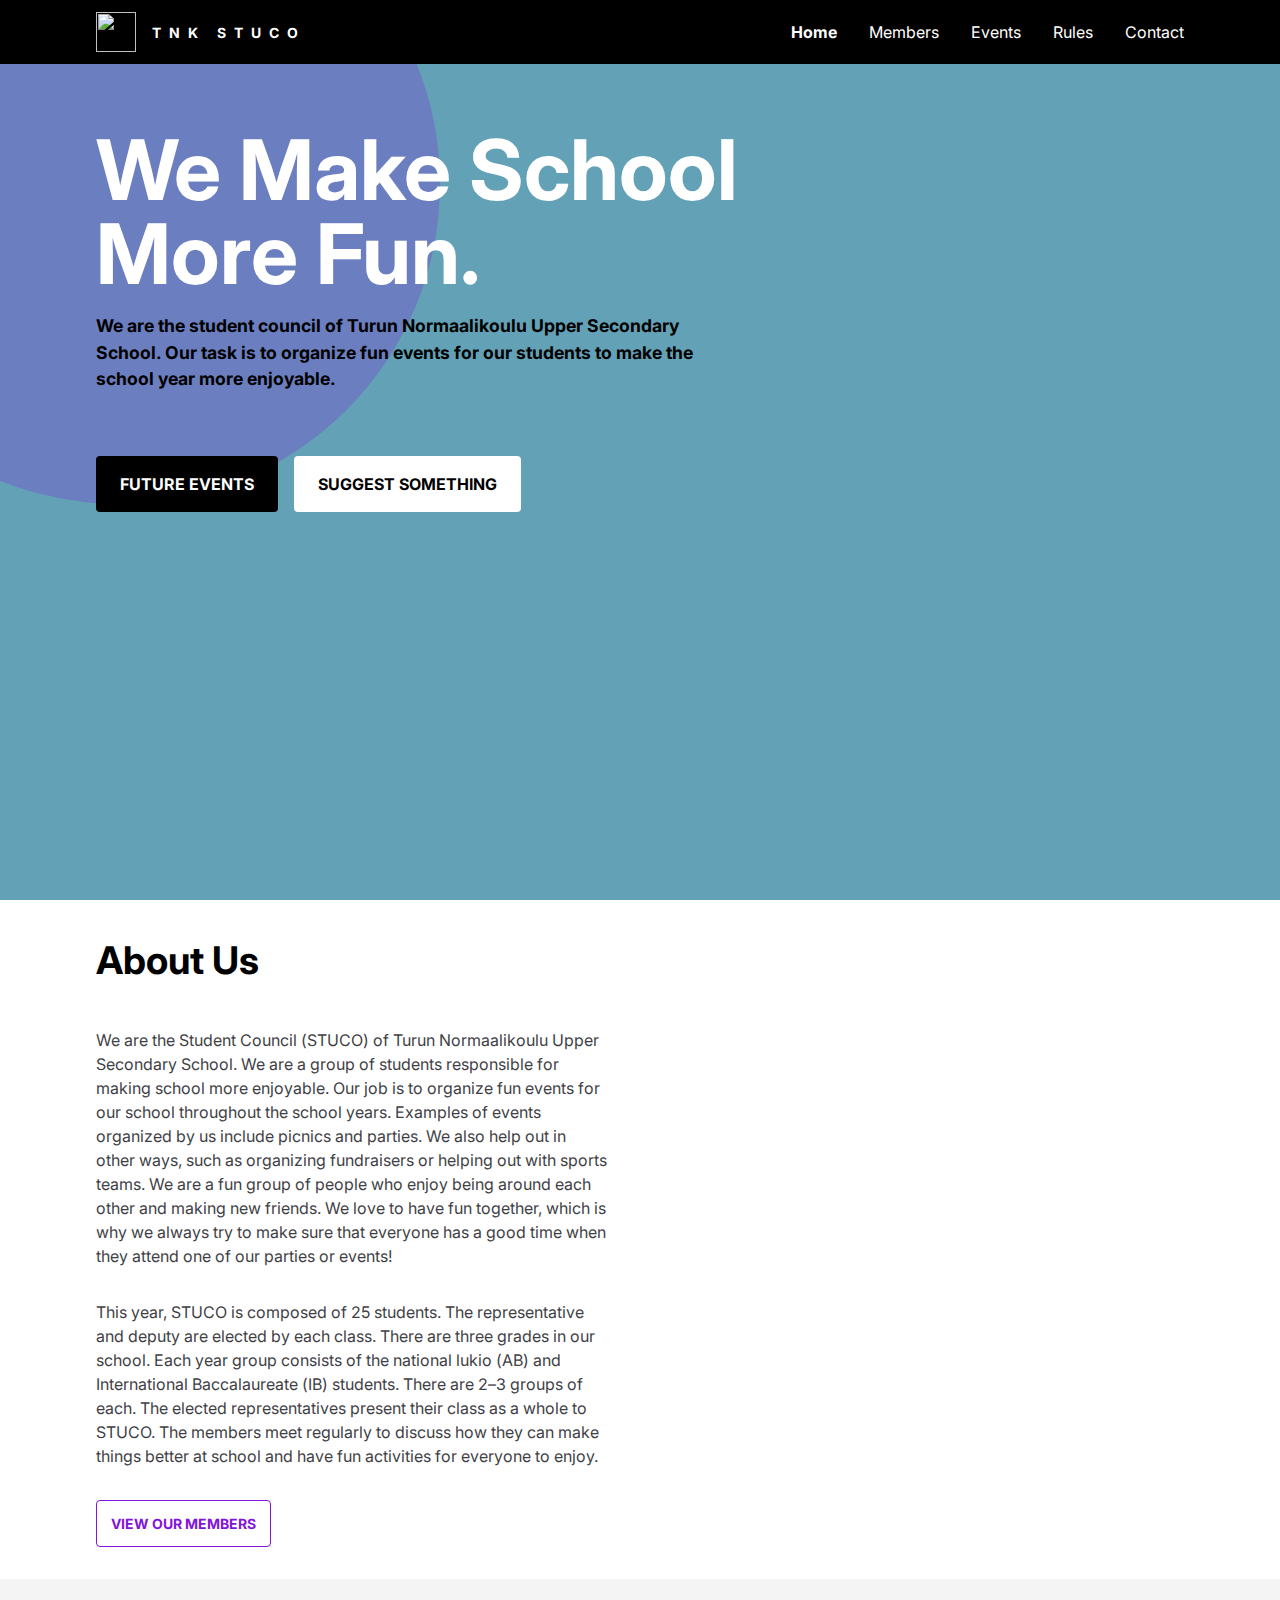
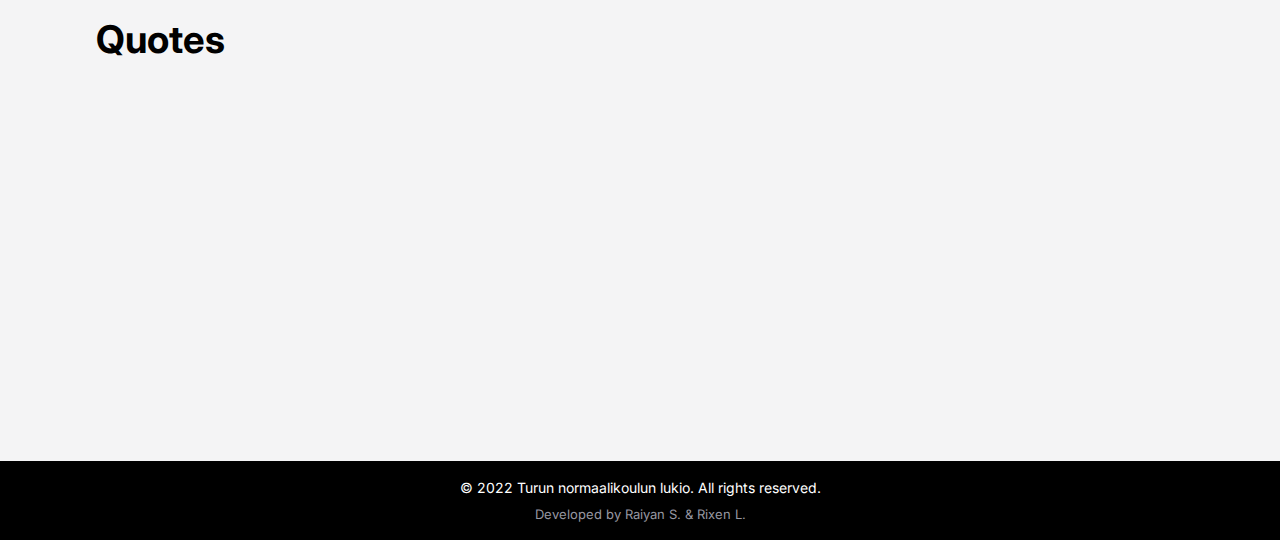
==== commit 47bdd5b0: "fix" ====
--- a/index.html
+++ b/index.html
@@ -267,9 +267,6 @@
             © 2022 Turun normaalikoulun lukio. All rights reserved.
           </p>
           <p class="credits-text">Developed by Raiyan S. &amp; Rixen L.</p>
-          <div class="translate-link-container">
-            <a href="./member.html" class="translate-link">Finnish</a>
-          </div>
         </div>
       </div>
     </footer>
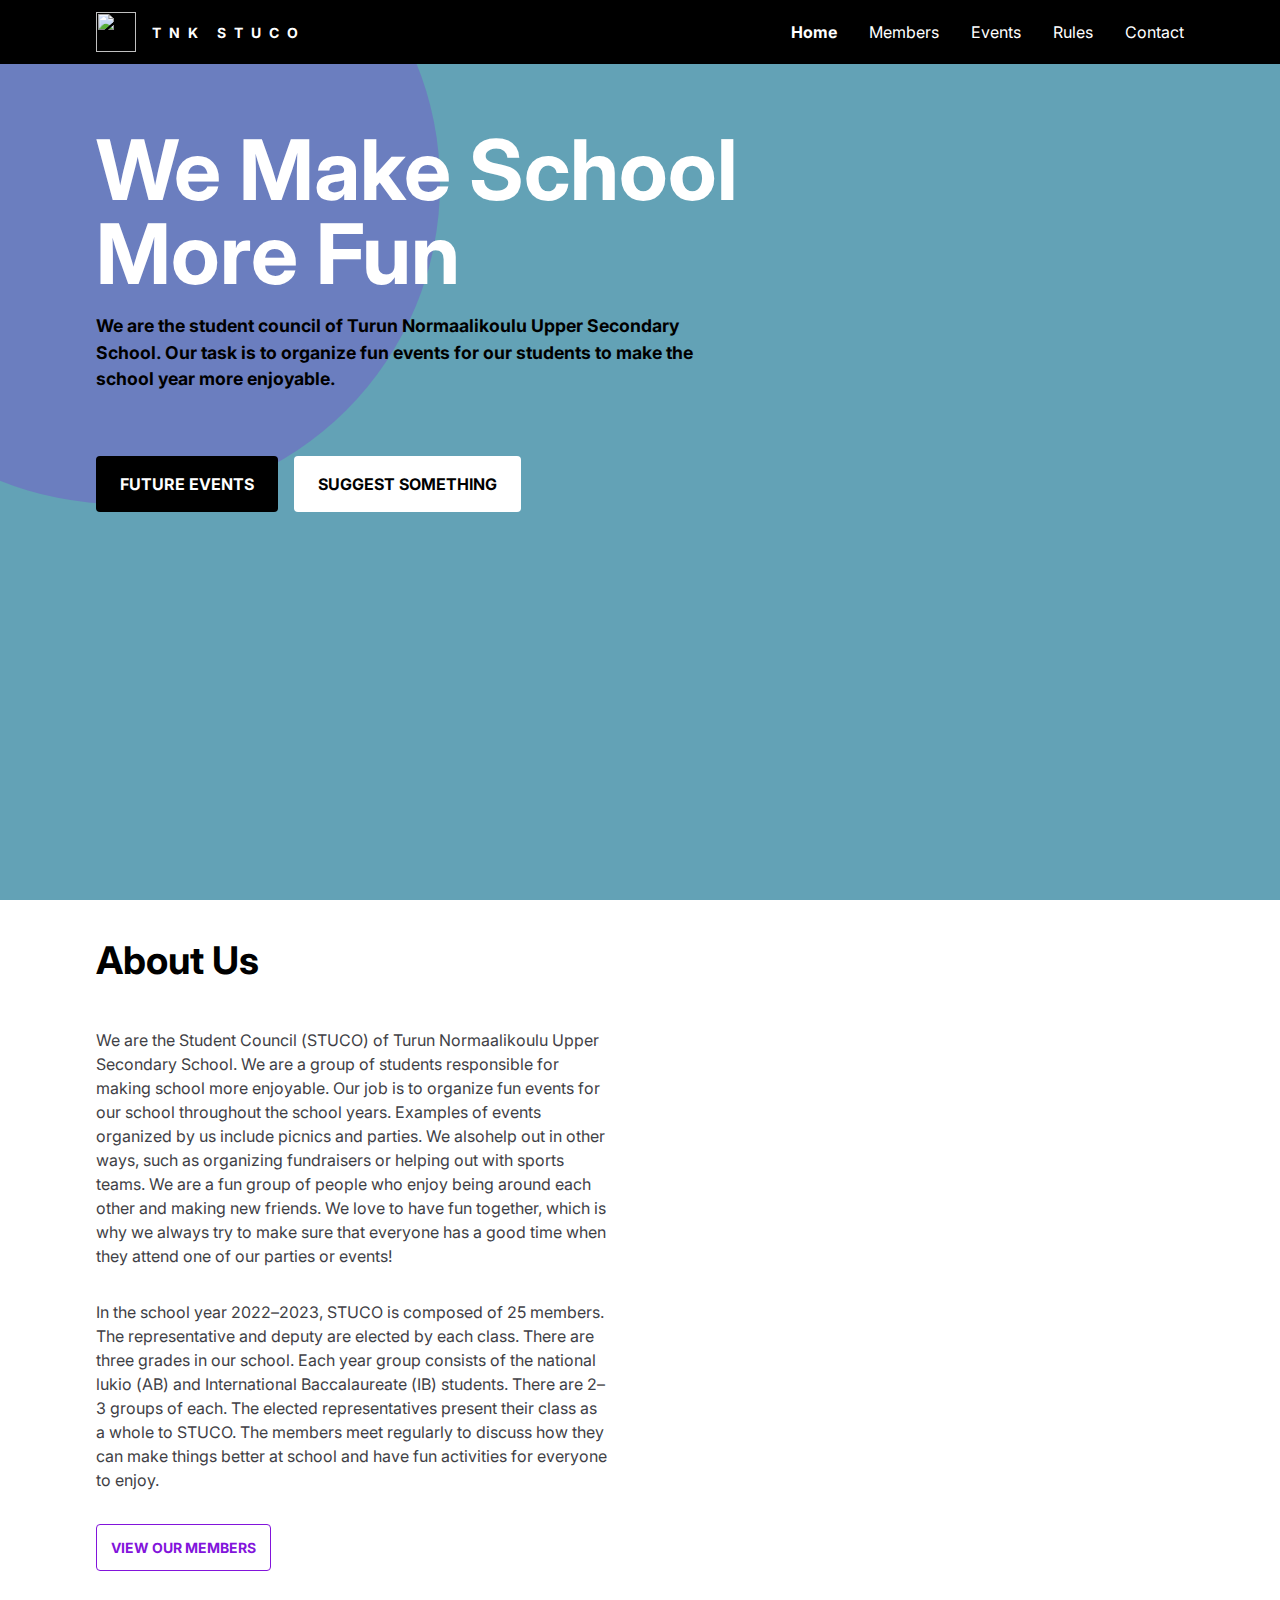
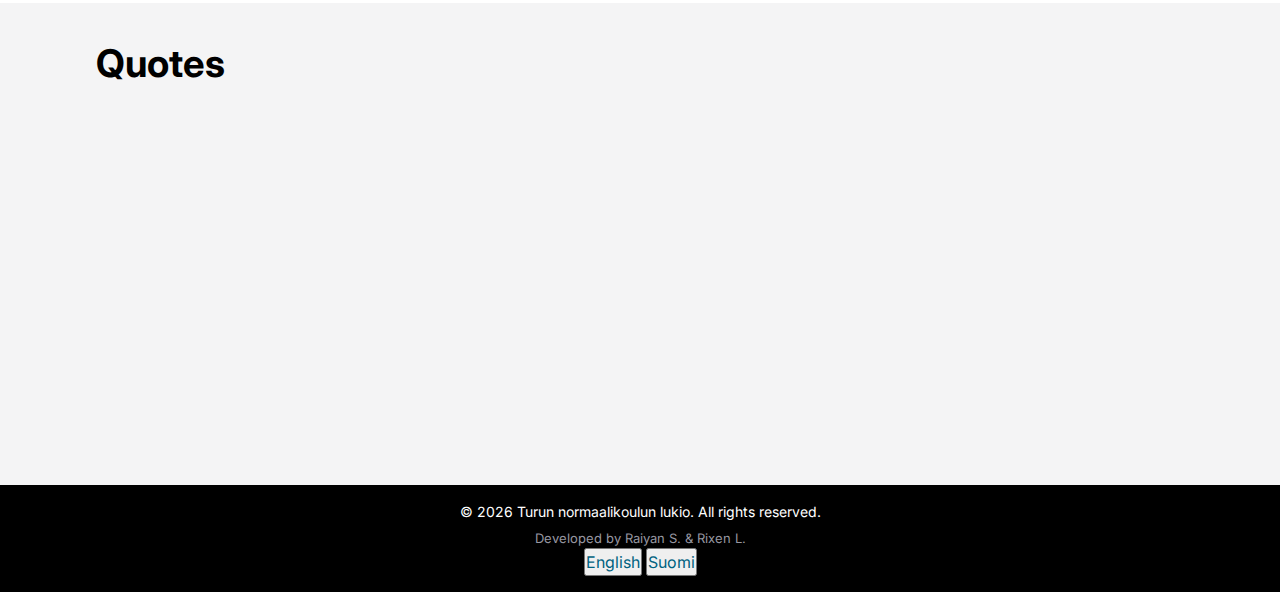
==== commit 1038d4b1: "Merge pull request #42 from RZS2006/translate" ====
--- a/index.html
+++ b/index.html
@@ -6,7 +6,7 @@
     <meta name="viewport" content="width=device-width, initial-scale=1.0" />
 
     <!-- Primary Meta Tags -->
-    <title>Home | TNK STUCO</title>
+    <title data-locale-id="meta-title-1">Home | TNK STUCO</title>
     <meta name="title" content="Home | TNK STUCO" />
     <meta
       name="description"
@@ -49,7 +49,7 @@
     />
 
     <!-- JS -->
-    <script src="js/script.js" defer></script>
+    <script type="module" src="js/script.js" defer></script>
     <script src="js/quotes.js" defer></script>
 
     <!-- Favicon -->
@@ -93,7 +93,7 @@
               width="40"
               aria-hidden="true"
             />
-            TNK STUCO
+            <span data-locale-id="common-name">TNK STUCO</span>
           </a>
           <nav
             id="primary-nav"
@@ -106,16 +106,41 @@
                   href="index.html"
                   class="primary-nav__link primary-nav__link--active"
                   aria-current="page"
+                  data-locale-id="common-nav-1"
                   >Home</a
                 >
               </li>
               <li>
-                <a href="member.html" class="primary-nav__link">Members</a>
-              </li>
-              <li><a href="event.html" class="primary-nav__link">Events</a></li>
-              <li><a href="rule.html" class="primary-nav__link">Rules</a></li>
-              <li>
-                <a href="contact.html" class="primary-nav__link">Contact</a>
+                <a
+                  href="member.html"
+                  class="primary-nav__link"
+                  data-locale-id="common-nav-2"
+                  >Members</a
+                >
+              </li>
+              <li>
+                <a
+                  href="event.html"
+                  class="primary-nav__link"
+                  data-locale-id="common-nav-3"
+                  >Events</a
+                >
+              </li>
+              <li>
+                <a
+                  href="rule.html"
+                  class="primary-nav__link"
+                  data-locale-id="common-nav-4"
+                  >Rules</a
+                >
+              </li>
+              <li>
+                <a
+                  href="contact.html"
+                  class="primary-nav__link"
+                  data-locale-id="common-nav-5"
+                  >Contact</a
+                >
               </li>
             </ul>
           </nav>
@@ -126,7 +151,7 @@
             aria-expanded="false"
             tabindex="0"
           >
-            <span class="sr-only">Menu</span>
+            <span class="sr-only" data-locale-id="common-nav-menu">Menu</span>
             <img
               src="./img/icons/ic_menu.svg"
               alt=""
@@ -155,13 +180,42 @@
                 href="index.html"
                 class="mobile-nav__link mobile-nav__link--active"
                 aria-current="page"
+                data-locale-id="common-nav-1"
                 >Home</a
               >
             </li>
-            <li><a href="member.html" class="mobile-nav__link">Members</a></li>
-            <li><a href="event.html" class="mobile-nav__link">Events</a></li>
-            <li><a href="rule.html" class="mobile-nav__link">Rules</a></li>
-            <li><a href="contact.html" class="mobile-nav__link">Contact</a></li>
+            <li>
+              <a
+                href="member.html"
+                class="mobile-nav__link"
+                data-locale-id="common-nav-2"
+                >Members</a
+              >
+            </li>
+            <li>
+              <a
+                href="event.html"
+                class="mobile-nav__link"
+                data-locale-id="common-nav-3"
+                >Events</a
+              >
+            </li>
+            <li>
+              <a
+                href="rule.html"
+                class="mobile-nav__link"
+                data-locale-id="common-nav-4"
+                >Rules</a
+              >
+            </li>
+            <li>
+              <a
+                href="contact.html"
+                class="mobile-nav__link"
+                data-locale-id="common-nav-5"
+                >Contact</a
+              >
+            </li>
           </ul>
         </div>
       </nav>
@@ -171,8 +225,10 @@
       <section class="hero-section | section--large">
         <div class="container">
           <div class="hero-container">
-            <h1 class="hero__heading">We Make School More Fun.</h1>
-            <p class="hero__description">
+            <h1 class="hero__heading" data-locale-id="index-hero-heading">
+              We Make School More Fun.
+            </h1>
+            <p class="hero__description" data-locale-id="index-hero-desc">
               We are the student council of Turun Normaalikoulu Upper Secondary
               School. Our task is to organize fun events for our students to
               make the school year more enjoyable.
@@ -181,10 +237,12 @@
               <a
                 href="event.html"
                 class="hero__cta-link | button button--large button--neutral-primary"
+                data-locale-id="index-hero-link-1"
                 >Future Events</a
               ><a
                 href="contact.html"
                 class="hero__cta-link | button button--large button--neutral-tertiary"
+                data-locale-id="index-hero-link-2"
                 >Suggest Something</a
               >
             </div>
@@ -194,10 +252,12 @@
       <section class="about-section">
         <div class="container">
           <div class="about__container">
-            <h2 class="section-heading">About Us</h2>
+            <h2 class="section-heading" data-locale-id="index-about-heading">
+              About Us
+            </h2>
             <div class="about__content">
               <div class="about__text">
-                <p class="about__paragraph">
+                <p class="about__paragraph" data-locale-id="index-about-text-1">
                   We are the Student Council (STUCO) of Turun Normaalikoulu
                   Upper Secondary School. We are a group of students responsible
                   for making school more enjoyable. Our job is to organize fun
@@ -210,7 +270,7 @@
                   sure that everyone has a good time when they attend one of our
                   parties or events!
                 </p>
-                <p class="about__paragraph">
+                <p class="about__paragraph" data-locale-id="index-about-text-2">
                   This year, STUCO is composed of 25 students. The
                   representative and deputy are elected by each class. There are
                   three grades in our school. Each year group consists of the
@@ -224,6 +284,7 @@
                 <a
                   href="member.html"
                   class="about__link | button button--accent-secondary button--small button--accent-slide-hover button--accent-stroke"
+                  data-locale-id="index-about-link"
                   >View Our Members</a
                 >
               </div>
@@ -241,7 +302,9 @@
       <section class="quotes-section">
         <div class="container">
           <div class="quotes-container">
-            <h2 class="section-heading">Quotes</h2>
+            <h2 class="section-heading" data-locale-id="index-quotes-heading">
+              Quotes
+            </h2>
             <div id="quote-card-container" class="quotes-card-container">
               <!-- Quote Template -->
               <template id="quote-card-template">
@@ -263,10 +326,32 @@
     <footer class="footer">
       <div class="container">
         <div class="footer-container">
-          <p id="copyright-text" class="copyright-text">
-            © 2022 Turun normaalikoulun lukio. All rights reserved.
+          <p class="copyright-text">
+            ©
+            <span id="copyright-year">2022</span>
+            <span data-locale-id="common-footer-copyright">
+              Turun normaalikoulun lukio. All rights reserved.
+            </span>
           </p>
-          <p class="credits-text">Developed by Raiyan S. &amp; Rixen L.</p>
+          <p class="credits-text" data-locale-id="common-footer-credits">
+            Developed by Raiyan S. &amp; Rixen L.
+          </p>
+          <div class="translation-buttons">
+            <button
+              id="en-button"
+              class="translation-button | link"
+              aria-label="translate to english"
+            >
+              English
+            </button>
+            <button
+              id="fi-button"
+              class="translation-button | link"
+              aria-label="käännä suomeksi"
+            >
+              Suomi
+            </button>
+          </div>
         </div>
       </div>
     </footer>
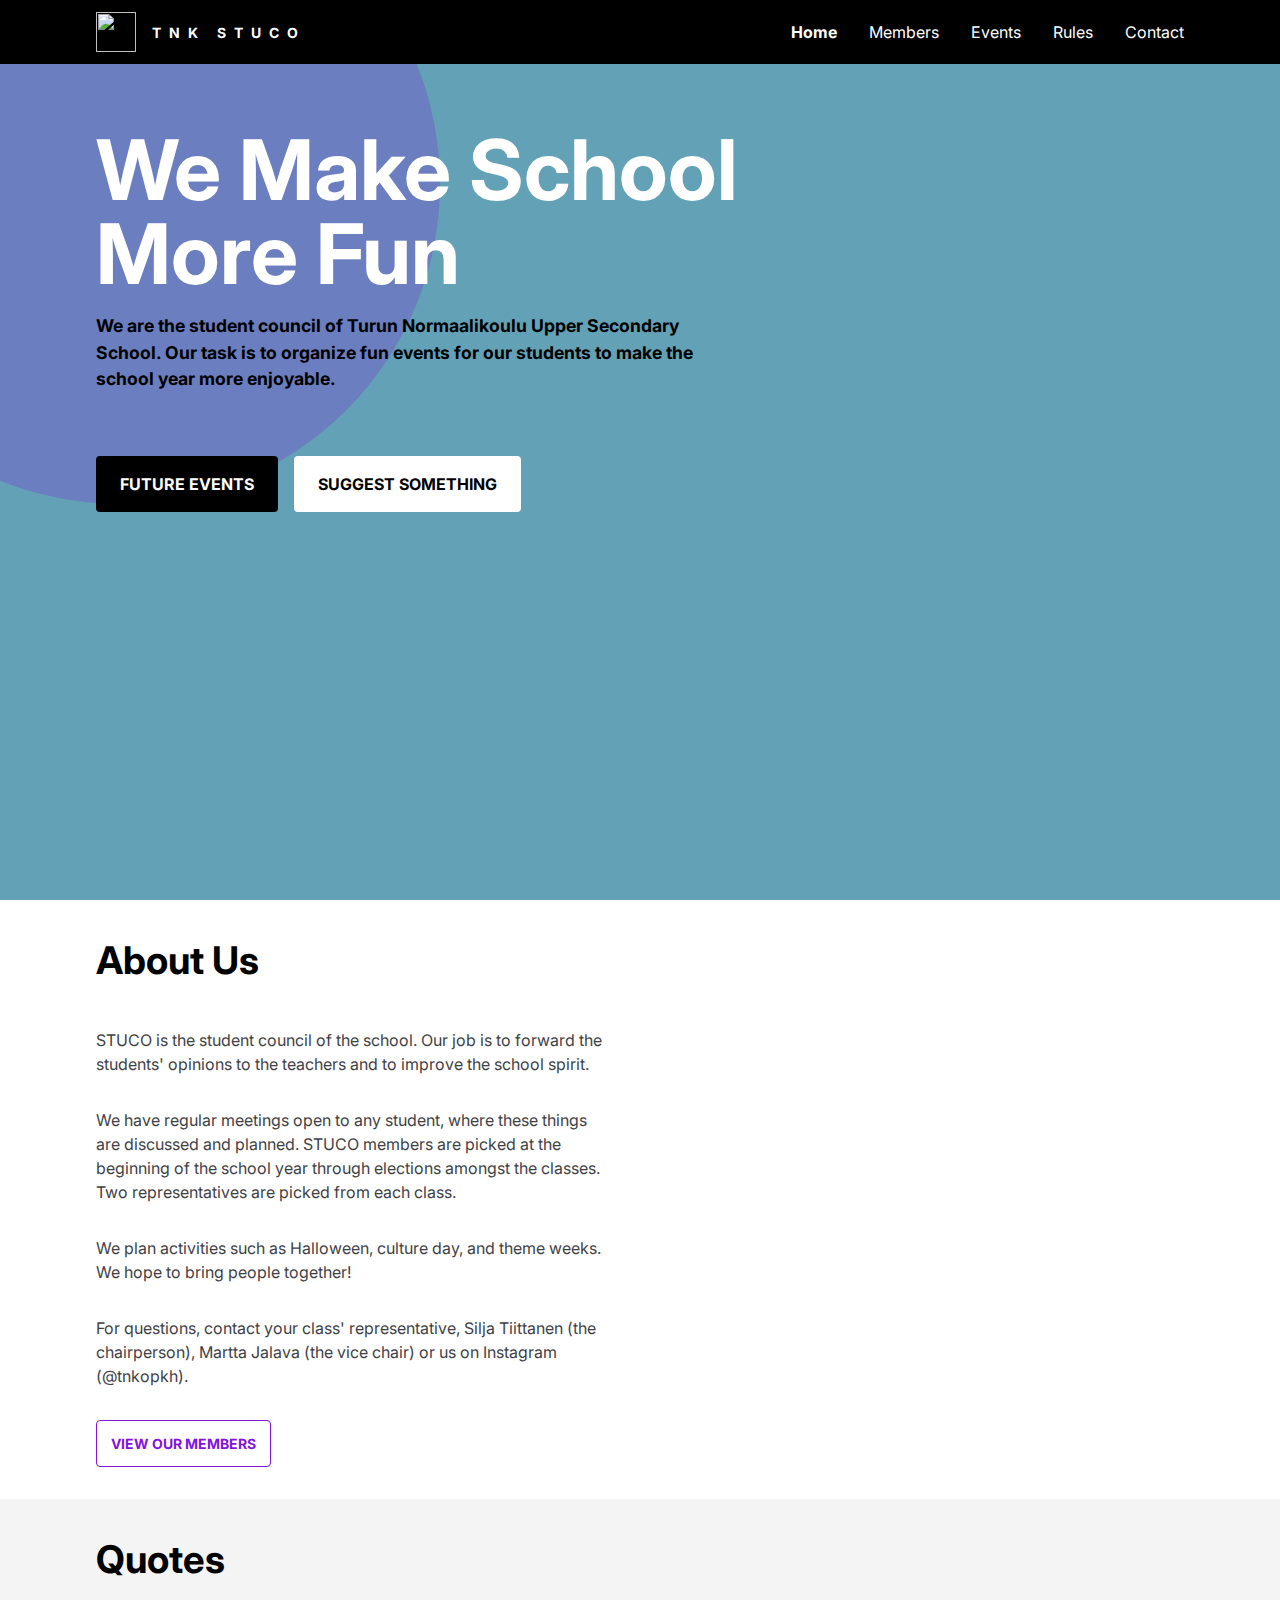
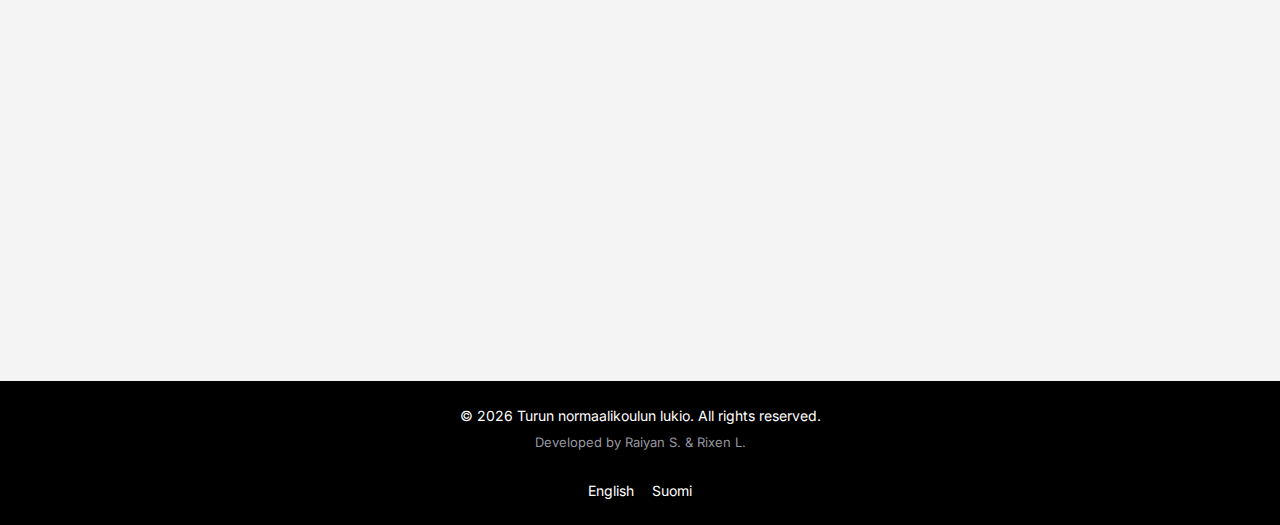
==== commit 6ea95001: "Merge pull request #44 from RZS2006/main" ====
--- a/index.html
+++ b/index.html
@@ -258,28 +258,24 @@
             <div class="about__content">
               <div class="about__text">
                 <p class="about__paragraph" data-locale-id="index-about-text-1">
-                  We are the Student Council (STUCO) of Turun Normaalikoulu
-                  Upper Secondary School. We are a group of students responsible
-                  for making school more enjoyable. Our job is to organize fun
-                  events for our school throughout the school years. Examples of
-                  events organized by us include picnics and parties. We also
-                  help out in other ways, such as organizing fundraisers or
-                  helping out with sports teams. We are a fun group of people
-                  who enjoy being around each other and making new friends. We
-                  love to have fun together, which is why we always try to make
-                  sure that everyone has a good time when they attend one of our
-                  parties or events!
+                  STUCO is the student council of the school. Our job is to
+                  forward the students' opinions to the teachers and to improve
+                  the school spirit.
                 </p>
                 <p class="about__paragraph" data-locale-id="index-about-text-2">
-                  This year, STUCO is composed of 25 students. The
-                  representative and deputy are elected by each class. There are
-                  three grades in our school. Each year group consists of the
-                  national lukio (AB) and International Baccalaureate (IB)
-                  students. There are 2–3 groups of each. The elected
-                  representatives present their class as a whole to STUCO. The
-                  members meet regularly to discuss how they can make things
-                  better at school and have fun activities for everyone to
-                  enjoy.
+                  We have regular meetings open to any student, where these
+                  things are discussed and planned. STUCO members are picked at
+                  the beginning of the school year through elections amongst the
+                  classes. Two representatives are picked from each class.
+                </p>
+                <p class="about__paragraph" data-locale-id="index-about-text-3">
+                  We plan activities such as Halloween, culture day, and theme
+                  weeks. We hope to bring people together!
+                </p>
+                <p class="about__paragraph" data-locale-id="index-about-text-4">
+                  For questions, contact your class' representative, Silja
+                  Tiittanen (the chairperson), Martta Jalava (the vice chair) or
+                  us on Instagram (@tnkopkh).
                 </p>
                 <a
                   href="member.html"
--- a/css/stylesheets.css
+++ b/css/stylesheets.css
@@ -89,44 +89,44 @@
 }
 
 .button--neutral-primary {
-  background-color: hsl(0deg, 0%, 0%);
-  color: hsl(0deg, 0%, 100%);
+  background-color: hsl(0, 0%, 0%);
+  color: hsl(0, 0%, 100%);
 }
 .button--neutral-primary:hover {
   background-color: #1a1a1a;
 }
 
 .button--neutral-secondary {
-  background-color: hsl(240deg, 6%, 90%);
-  color: hsl(0deg, 0%, 0%);
+  background-color: hsl(240, 6%, 90%);
+  color: hsl(0, 0%, 0%);
 }
 .button--neutral-secondary:hover {
   background-color: #c9c9cf;
 }
 
 .button--neutral-tertiary {
-  background-color: hsl(0deg, 0%, 100%);
-  color: hsl(0deg, 0%, 0%);
+  background-color: hsl(0, 0%, 100%);
+  color: hsl(0, 0%, 0%);
 }
 .button--neutral-tertiary:hover {
   background-color: #e6e6e6;
 }
 
 .button--accent-primary {
-  background-color: hsl(273deg, 83%, 47%);
-  color: hsl(0deg, 0%, 100%);
+  background-color: hsl(273, 83%, 47%);
+  color: hsl(0, 0%, 100%);
 }
 .button--accent-primary:hover {
   background-color: #6610ad;
 }
 
 .button--accent-secondary {
-  background-color: hsl(0deg, 0%, 100%);
-  color: hsl(273deg, 83%, 47%);
+  background-color: hsl(0, 0%, 100%);
+  color: hsl(273, 83%, 47%);
 }
 .button--accent-secondary:hover {
-  background-color: hsl(273deg, 83%, 47%);
-  color: hsl(0deg, 0%, 100%);
+  background-color: hsl(273, 83%, 47%);
+  color: hsl(0, 0%, 100%);
 }
 
 .button--large {
@@ -140,23 +140,23 @@
 }
 
 .button--accent-slide-hover {
-  box-shadow: inset 0 0 0 0 hsl(273deg, 83%, 47%);
+  box-shadow: inset 0 0 0 0 hsl(273, 83%, 47%);
 }
 .button--accent-slide-hover:hover {
   background-color: unset;
-  box-shadow: inset 12rem 0 0 0 hsl(273deg, 83%, 47%);
+  box-shadow: inset 12rem 0 0 0 hsl(273, 83%, 47%);
 }
 
 .button--neutral-stroke {
-  border: 1px solid hsl(240deg, 6%, 90%);
+  border: 1px solid hsl(240, 6%, 90%);
 }
 
 .button--accent-stroke {
-  border: 1px solid hsl(273deg, 83%, 47%);
+  border: 1px solid hsl(273, 83%, 47%);
 }
 
 .link {
-  color: hsl(194deg, 100%, 25%);
+  color: hsl(194, 100%, 25%);
   transition: color 200ms;
 }
 .link:hover, .link:focus {
@@ -165,8 +165,8 @@
 }
 
 .card {
-  background-color: hsl(0deg, 0%, 100%);
-  border: 1px solid hsl(240deg, 6%, 90%);
+  background-color: hsl(0, 0%, 100%);
+  border: 1px solid hsl(240, 6%, 90%);
   padding: 1rem;
   border-radius: 4px;
 }
@@ -207,7 +207,7 @@
 
 .page-subtitle {
   margin-top: 1rem;
-  color: hsl(240deg, 5%, 26%);
+  color: hsl(240, 5%, 26%);
   max-width: 50ch;
 }
 
@@ -229,7 +229,7 @@
 .iframe {
   width: 100%;
   height: 100vh;
-  border: 1px solid hsl(240deg, 6%, 90%);
+  border: 1px solid hsl(240, 6%, 90%);
   border-radius: 4px;
 }
 .iframe--min-width {
@@ -237,8 +237,8 @@
 }
 
 .header {
-  background-color: hsl(0deg, 0%, 0%);
-  color: hsl(0deg, 0%, 100%);
+  background-color: hsl(0, 0%, 0%);
+  color: hsl(0, 0%, 100%);
   height: 64px;
   position: relative;
 }
@@ -290,7 +290,7 @@
   height: 2rem;
 }
 .mobile-nav-button:hover, .mobile-nav-button:focus {
-  background-color: hsla(0deg, 0%, 100%, 0.2);
+  background-color: hsla(0, 0%, 100%, 0.2);
 }
 
 .mobile-nav {
@@ -299,7 +299,7 @@
   left: 0;
   top: 64px;
   z-index: 100;
-  background-color: hsl(0deg, 0%, 100%);
+  background-color: hsl(0, 0%, 100%);
   transition: transform 500ms;
   transform: translateX(-100%);
   display: none;
@@ -312,7 +312,7 @@
   gap: 2em;
   height: calc(100vh - 64px);
   list-style: none;
-  color: hsl(0deg, 0%, 0%);
+  color: hsl(0, 0%, 0%);
 }
 .mobile-nav ul a {
   font-size: clamp(1.56rem, 1.38vw + 1.29rem, 2.53rem);
@@ -321,11 +321,11 @@
   font-weight: 700;
 }
 .mobile-nav ul a:hover {
-  color: hsl(273deg, 83%, 47%);
+  color: hsl(273, 83%, 47%);
 }
 
 .hero-section {
-  background: hsl(194deg, 36%, 55%) url("/img/hero-background.webp") center/cover no-repeat;
+  background: hsl(194, 36%, 55%) url("/img/hero-background.webp") center/cover no-repeat;
   min-height: calc(100vh - 64px);
   position: relative;
   overflow: hidden;
@@ -333,7 +333,7 @@
 .hero-section::before {
   content: "";
   width: max(50%, 600px);
-  background-color: hsla(273deg, 83%, 47%, 0.25);
+  background-color: hsla(273, 83%, 47%, 0.25);
   aspect-ratio: 1/1;
   border-radius: 100%;
   position: absolute;
@@ -348,7 +348,7 @@
 .hero__heading {
   max-width: 800px;
   font-size: clamp(2.44rem, 4.65vw + 1.51rem, 5.7rem);
-  color: hsl(0deg, 0%, 100%);
+  color: hsl(0, 0%, 100%);
   line-height: 1;
 }
 
@@ -377,7 +377,7 @@
 
 .about__paragraph {
   font-size: 1rem;
-  color: hsl(240deg, 5%, 26%);
+  color: hsl(240, 5%, 26%);
   margin-bottom: 2rem;
 }
 
@@ -395,7 +395,7 @@
 }
 
 .quotes-section {
-  background-color: hsl(240deg, 5%, 96%);
+  background-color: hsl(240, 5%, 96%);
 }
 
 .quotes-card-container {
@@ -421,7 +421,7 @@
   margin-top: auto;
   font-size: 0.875rem;
   font-weight: 700;
-  color: hsl(273deg, 83%, 47%);
+  color: hsl(273, 83%, 47%);
   font-style: normal;
 }
 .quote-cite::before {
@@ -431,30 +431,34 @@
 
 .footer {
   margin-top: auto;
-  padding: 1rem 0;
-  background-color: hsl(0deg, 0%, 0%);
+  padding: 1.5rem 0;
+  background-color: hsl(0, 0%, 0%);
   text-align: center;
 }
 .footer .copyright-text {
   font-size: 0.875rem;
-  color: hsl(0deg, 0%, 100%);
+  color: hsl(0, 0%, 100%);
 }
 .footer .credits-text {
   margin-top: 0.5em;
   font-size: 0.8125rem;
   color: #9797a1;
 }
-.footer .translate-link-container {
-  display: flex;
-  justify-content: flex-end;
-  margin-top: 0.5rem;
-}
-.footer .translate-link {
-  min-width: 10%;
-  font-size: 0.8125rem;
-  color: hsl(0deg, 0%, 100%);
-  background-color: hsl(273deg, 83%, 47%);
-  border-radius: 3px;
+.footer .translation-buttons {
+  margin-top: 2em;
+  font-size: 0.875rem;
+}
+.footer .translation-button {
+  background: none;
+  text-decoration: none;
+  margin-inline: 0.5em;
+  color: hsl(0, 0%, 100%);
+  border: none;
+  padding: 0;
+  cursor: pointer;
+}
+.footer .translation-button:hover {
+  color: hsl(273, 83%, 47%);
 }
 
 .member-card-container {
@@ -475,7 +479,7 @@
   padding: 0.5rem 1rem;
   background-color: #ecdafc;
   font-weight: 700;
-  color: hsl(273deg, 83%, 47%);
+  color: hsl(273, 83%, 47%);
   font-size: 0.8125rem;
   margin: 1rem -1rem 0 -1rem;
 }
@@ -500,7 +504,7 @@
 }
 .member-card__link span {
   font-size: 0.8125rem;
-  color: hsl(240deg, 5%, 26%);
+  color: hsl(240, 5%, 26%);
 }
 .member-card__link a {
   font-size: 1rem;
